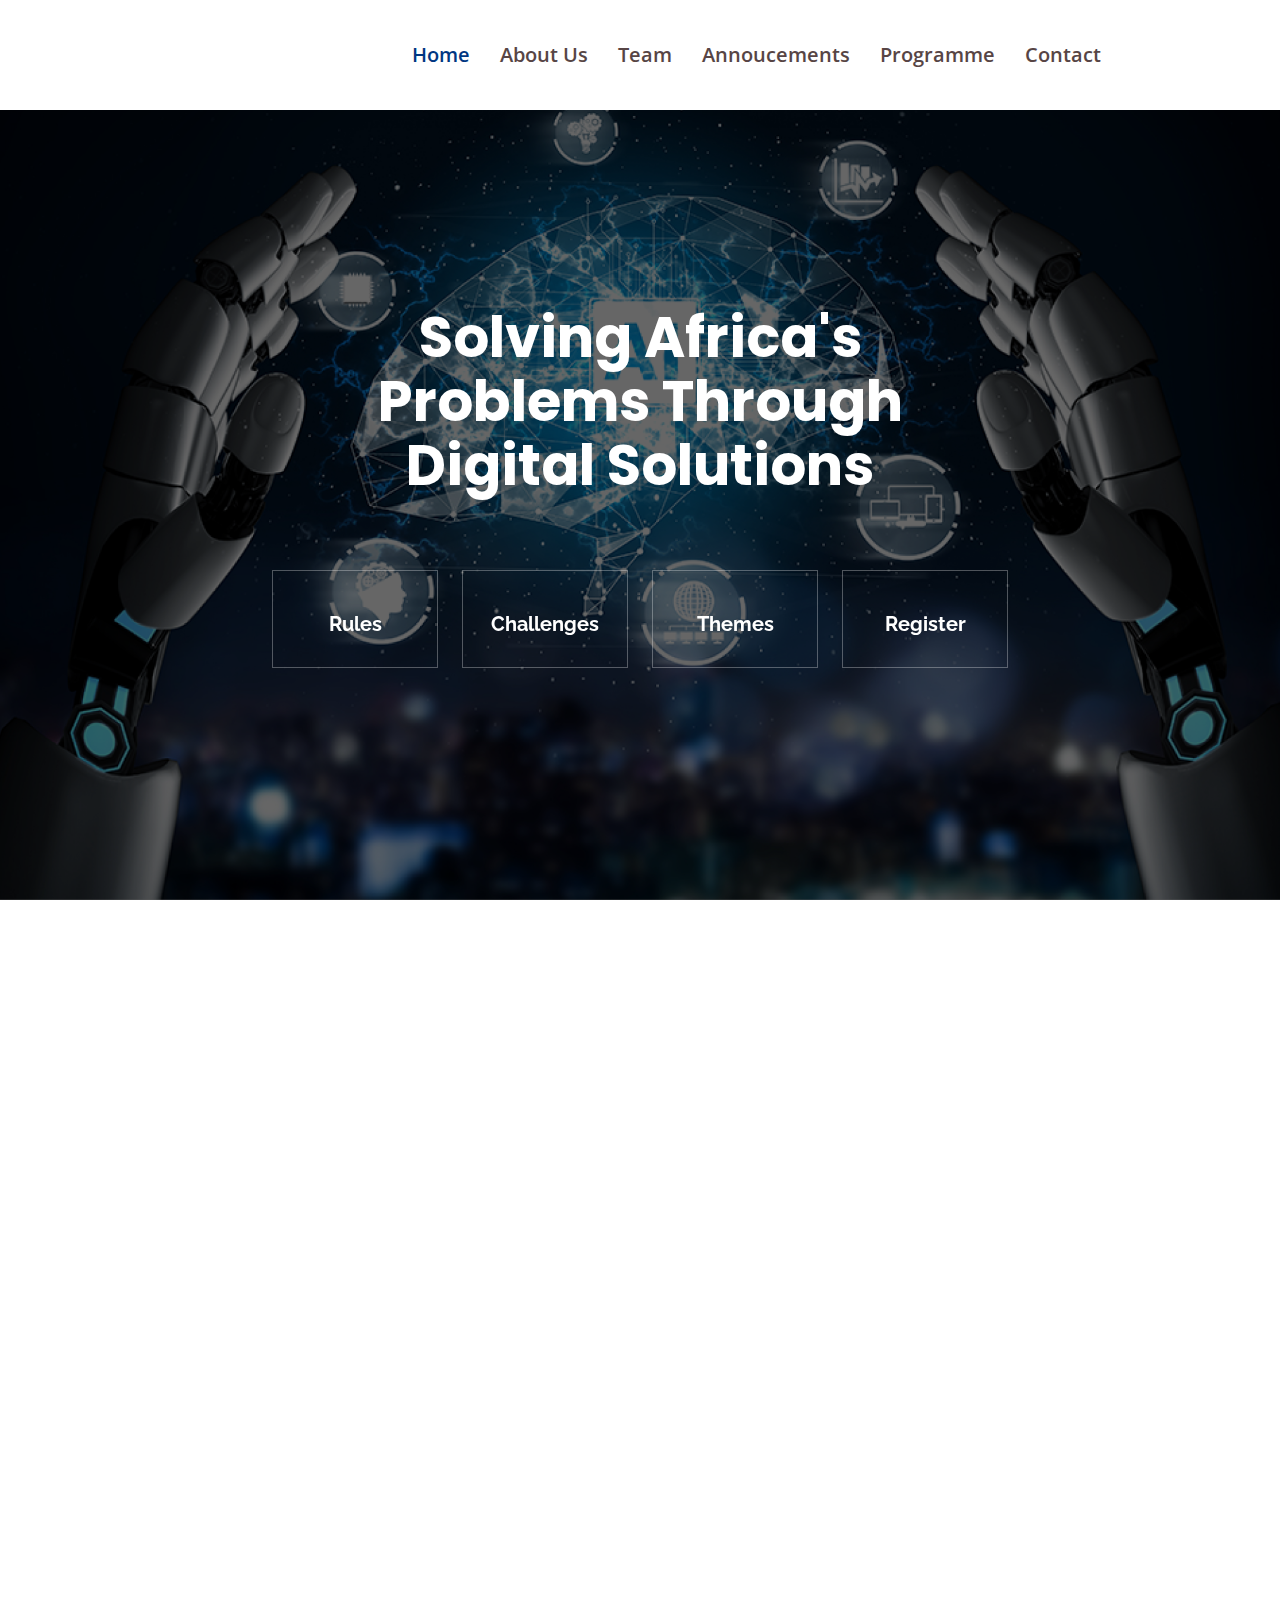
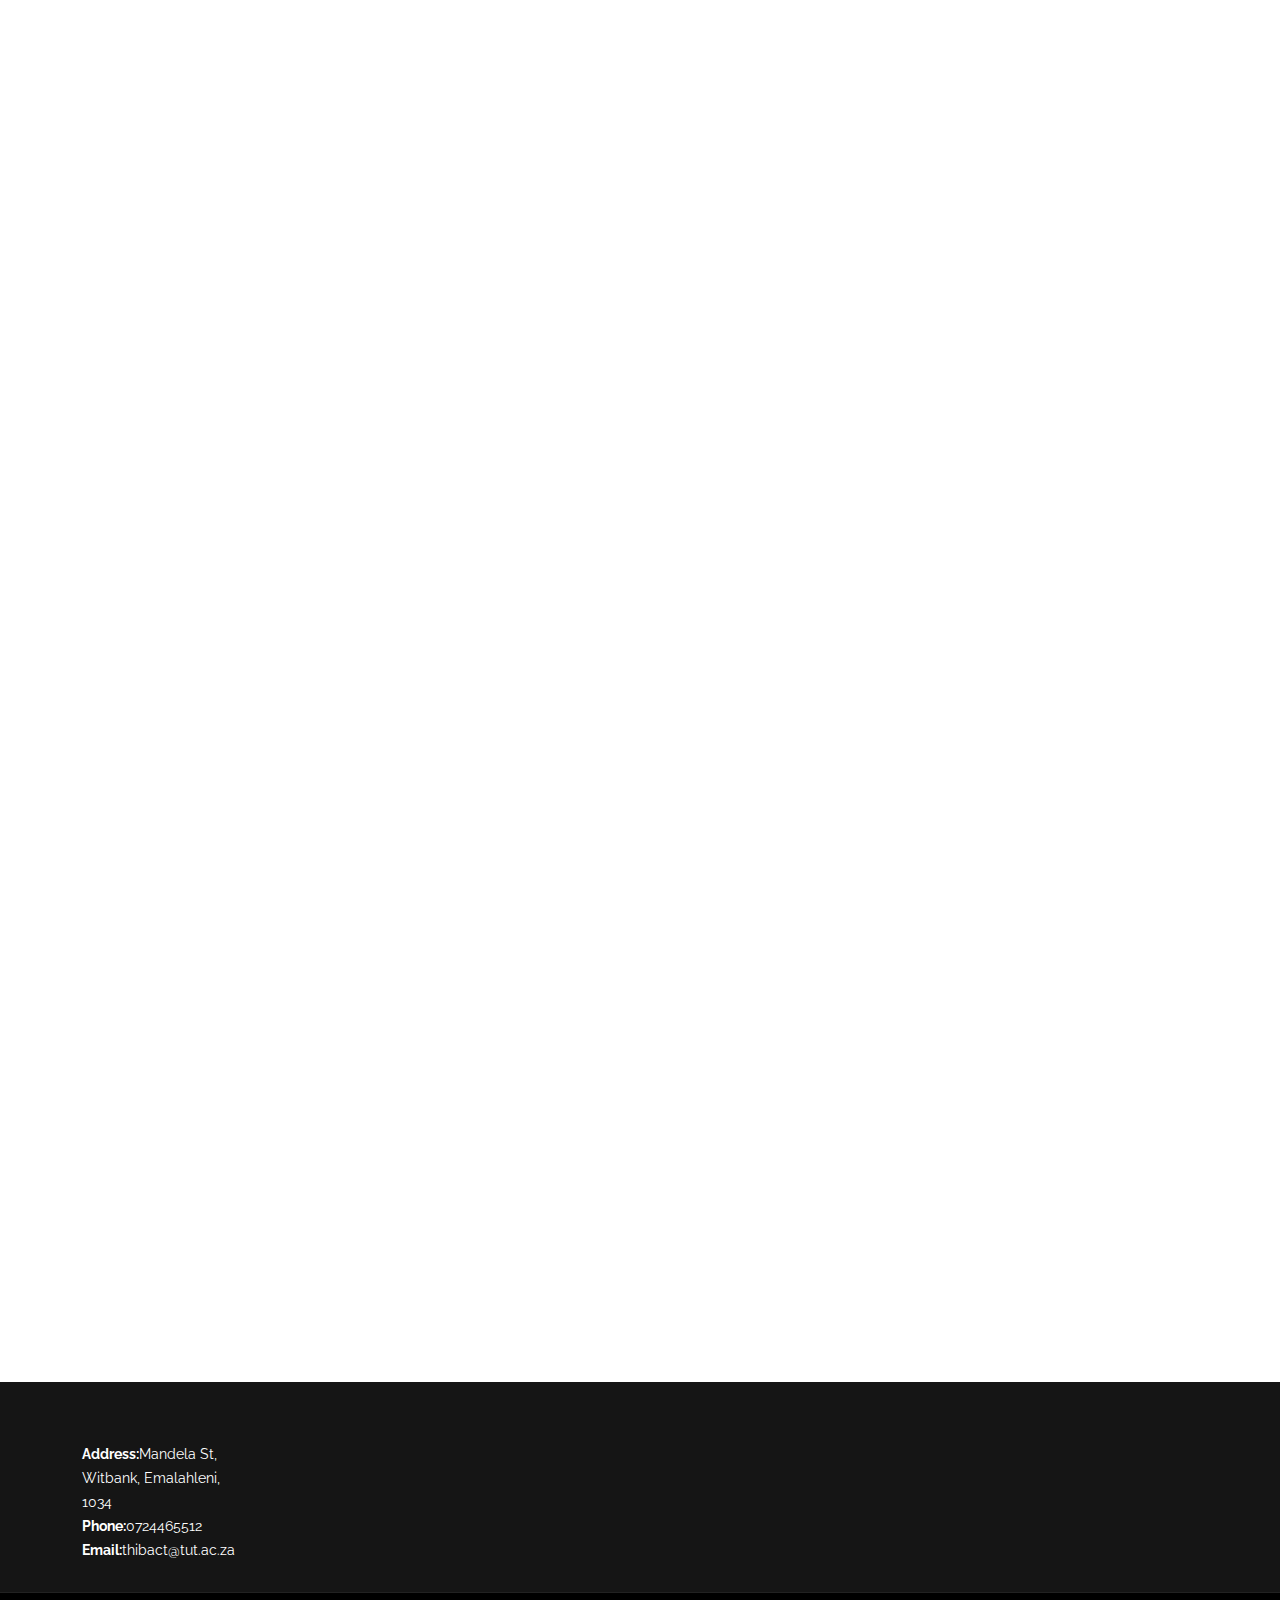
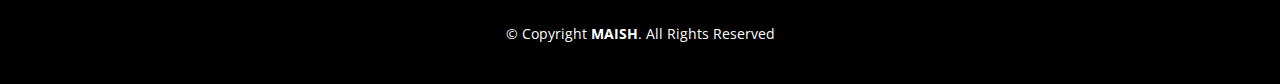
==== index.html @ 9b253b44 "update programme" ====
<!DOCTYPE html>
<html lang="en">

<head>
  <meta charset="utf-8">
  <meta content="width=device-width, initial-scale=1.0" name="viewport">

  <title>Mpumalanga AI Hackathon</title>
  <meta content="" name="description">
  <meta content="" name="keywords">

  <!-- Favicons -->
  <link href="assets/img/favicon.png" rel="icon">
  <link href="assets/img/apple-touch-icon.png" rel="apple-touch-icon">

  <!-- Google Fonts -->
  <link
    href="https://fonts.googleapis.com/css?family=Open+Sans:300,300i,400,400i,600,600i,700,700i|Raleway:300,300i,400,400i,500,500i,600,600i,700,700i|Poppins:300,300i,400,400i,500,500i,600,600i,700,700i"
    rel="stylesheet">

  <!-- Vendor CSS Files -->
  <link href="assets/vendor/aos/aos.css" rel="stylesheet">
  <link href="assets/vendor/bootstrap/css/bootstrap.min.css" rel="stylesheet">
  <link href="assets/vendor/bootstrap-icons/bootstrap-icons.css" rel="stylesheet">
  <link href="assets/vendor/boxicons/css/boxicons.min.css" rel="stylesheet">
  <link href="assets/vendor/glightbox/css/glightbox.min.css" rel="stylesheet">
  <link href="assets/vendor/remixicon/remixicon.css" rel="stylesheet">
  <link href="assets/vendor/swiper/swiper-bundle.min.css" rel="stylesheet">

  <!-- Template Main CSS File -->
  <link href="assets/css/style.css" rel="stylesheet">

  <!-- =======================================================
  * Template Name: Gp
  * Updated: May 30 2023 with Bootstrap v5.3.0
  * Template URL: https://bootstrapmade.com/gp-free-multipurpose-html-bootstrap-template/
  * Author: BootstrapMade.com
  * License: https://bootstrapmade.com/license/
  ======================================================== -->
</head>

<body>

  <!-- ======= Header ======= -->
  <header id="header" class="fixed-top ">
    <div class="container d-flex align-items-center ">

      <h1 class="logo me-auto me-lg-0"><a href="index.html"><img src="assets/img/mp.png" alt="" class="img-fluid"></a>
      </h1>
      <!-- Uncomment below if you prefer to use an image logo -->
      <!-- <a href="index.html" class="logo me-auto me-lg-0"><img src="assets/img/logo.png" alt="" class="img-fluid"></a>-->

      <nav id="navbar" class="navbar order-last order-lg-0">
        <ul>
          <li><a class="nav-link scrollto active" href="#hero">Home</a></li>

          <li ><a href="about.html"><span>About Us</span></i></a>
          </li>

          <li><a class="nav-link scrollto" href="team.html">Team</a></li>
          <li><a href="announcements.html"> Annoucements</a></li>
          <li><a href="programme.html"> Programme</a></li>

          </li>
          <li><a class="nav-link scrollto" href="#contact">Contact</a></li>
        </ul>
        <i class="bi bi-list mobile-nav-toggle"></i>
      </nav><!-- .navbar -->



    </div>
  </header><!-- End Header -->

  <!-- ======= Hero Section ======= -->
  <section id="hero" class="d-flex align-items-center justify-content-center">
    <div class="container" data-aos="fade-up">

      <div class="row justify-content-center" data-aos="fade-up" data-aos-delay="150">
        <div class="col-xl-6 col-lg-8">

          <h1>Solving Africa's Problems Through Digital Solutions</h1>
        </div>
      </div>

      <div class="row gy-4 mt-5 justify-content-center" data-aos="zoom-in" data-aos-delay="250">
        <div class="col-xl-2 col-md-4">
          <div class="icon-box">

            <h3><a href="rules.html">Rules</a></h3>
          </div>
        </div>
        <div class="col-xl-2 col-md-4">
          <div class="icon-box">

            <h3><a onclick="challenge()">Challenges</a></h3>
          </div>
        </div>
        <div class="col-xl-2 col-md-4">
          <div class="icon-box">

            <h3><a href="themes.html">Themes</a></h3>
          </div>
        </div>
        <div class="col-xl-2 col-md-4">
          <div class="icon-box">
            <h3><a onclick="register()">Register</a></h3>
            <!-- <h3><a href="https://tvh2022.eventbrite.com/" onclick="register()">Register</a></h3> -->
          </div>
        </div>

      </div>

    </div>
  </section><!-- End Hero -->

  <main id="main">

    <!-- ======= Counts Section ======= -->
    <section id="counts" class="counts">
      <div class="container" data-aos="fade-up">
        <div class="section-title">
          <h2>What's On</h2>
          <p>Up Coming Hackathon</p>
        </div>
        <div class="row no-gutters">
          <div class="image col-xl-5 d-flex align-items-stretch justify-content-center justify-content-lg-start"
            data-aos="fade-right" data-aos-delay="100"></div>
          <div class="col-xl-7 ps-4 ps-lg-5 pe-4 pe-lg-1 d-flex align-items-stretch" data-aos="fade-left"
            data-aos-delay="100">
            <div class="content d-flex flex-column justify-content-center">

              <div class="row">
                <div class="col-md-6 d-md-flex align-items-md-stretch">
                  <div class="count-box">
                    <i class="bi bi-calendar3"></i>
                    <p><strong>27-30 October</strong> </p>
                  </div>
                </div>

                <div class="col-md-6 d-md-flex align-items-md-stretch">
                  <div class="count-box">
                    <i class="bi bi-award"></i>
                    <p><strong>Prizes</strong> </p>
                    <p><strong>Cash </strong> </p>
                    <p><strong>Training</strong> </p>
                    <p><strong>Certificates</strong> </p>
                    <p><strong>Tuition bursaries</strong> </p>
                    <p><strong>Gadgets</strong> </p>
                    <p><strong>Vouchers & more</strong> </p>

                  </div>
                </div>

                <div class="col-md-6 d-md-flex align-items-md-stretch" onclick="openMap()">
                  <div class="count-box">
                    <i class="bi bi-geo-alt"></i>
                    <p><strong>Emalahleni</strong> </p>
                  </div>
                </div>

                <div class="col-md-6 d-md-flex align-items-md-stretch">
                  <div class="count-box">
                    <i class="bi bi-tag"></i>
                    <p><strong>Machine Learning/AI</strong> </p>
                    <p><strong>Robotics</strong> </p>
                    <p><strong>VR & AR</strong> </p>
                  </div>
                </div>
              </div>
            </div><!-- End .content-->
          </div>
        </div>

      </div>
    </section><!-- End Counts Section -->

    <!-- ======= About Section ======= -->
    <section id="about" class="about">
      <div class="container" data-aos="fade-up">
        <div class="section-title">
          <h2>About</h2>
          <p>WHO WE ARE</p>
        </div>
        <div class="row">
          <div class="col-lg-6 order-1 order-lg-2" data-aos="fade-left" data-aos-delay="100">
            <img src="assets/img/about.jpg" class="img-fluid" alt="">
          </div>
          <div class="col-lg-6 pt-4 pt-lg-0 order-2 order-lg-1 content" data-aos="fade-right" data-aos-delay="100">
            <p class="paragraph-description">
              Mpumalanga Artificial Intelligence Student Hackathon, is a provincial competition of student hackers
              hosted jointly by Universities in the Mpumalanga province, namely: The Tshwane University of Technology,
              Faculty of ICT at eMalahleni campus and the University of Mpumalanga, Faculty of Science in support of the
              National Development Plan (Vision 2030) of the Government of the Republic of South Africa by addressing
              Chapter 9 of the plan that focuses on “Improving Education, Training and Innovation, which is also
              highlighted as one of the socio-economic outcomes on the Mpumalanga Vision 2030. The Hackathon is further
              aligned with hosting universities’ strategic pillars; the TUT 2020–2025 strategic pillars to prepare
              future ready graduates who make societal impact through research, innovation, engagement, and technology
              transfer to foster growth, development and sustainability; UMP vision 2022 which is to “Establish an
              institutional environment conducive to high impact scholarship, research and innovation”.
              <a href="about.html" class="readmore">READ MORE...</a>
            </p>
          </div>
        </div>

      </div>
    </section><!-- End About Section -->

    <!-- ======= Clients Section =======
    <section id="clients" class="clients">
      <div class="container" data-aos="zoom-in">

        <div class="clients-slider swiper">
          <div class="swiper-wrapper align-items-center">
            <div class="swiper-slide"><img src="assets/img/clients/client-1.png" class="img-fluid" alt=""></div>
            <div class="swiper-slide"><img src="assets/img/clients/client-2.png" class="img-fluid" alt=""></div>
            <div class="swiper-slide"><img src="assets/img/clients/client-3.png" class="img-fluid" alt=""></div>
            <div class="swiper-slide"><img src="assets/img/clients/client-4.png" class="img-fluid" alt=""></div>
            <div class="swiper-slide"><img src="assets/img/clients/client-5.png" class="img-fluid" alt=""></div>
            <div class="swiper-slide"><img src="assets/img/clients/client-6.png" class="img-fluid" alt=""></div>
            <div class="swiper-slide"><img src="assets/img/clients/client-7.png" class="img-fluid" alt=""></div>
            <div class="swiper-slide"><img src="assets/img/clients/client-8.png" class="img-fluid" alt=""></div>
          </div>
          <div class="swiper-pagination"></div>
        </div>

      </div>
    </section> -->







    <!-- ======= Portfolio Section ======= -->
    <section id="portfolio" class="portfolio">
      <div class="container" data-aos="fade-up">

        <div class="section-title">
          <h2>Gallery</h2>
          <p>Check our Gallery</p>
        </div>

        <div class="row" data-aos="fade-up" data-aos-delay="100">
          <div class="col-lg-12 d-flex justify-content-center">
            <ul id="portfolio-flters">
              <li data-filter="*" class="filter-active">All</li>

            </ul>
          </div>
        </div>

        <div class="row portfolio-container" data-aos="fade-up" data-aos-delay="200">

          <div class="col-lg-4 col-md-6 portfolio-item filter-app">
            <div class="portfolio-wrap">
              <img src="assets/img/portfolio/portfolio-1.jpg" class="img-fluid" alt="">
              <div class="portfolio-info">
                <h4></h4>
                <p></p>
                <div class="portfolio-links">
                </div>
              </div>
            </div>
          </div>

          <div class="col-lg-4 col-md-6 portfolio-item filter-web">
            <div class="portfolio-wrap">
              <img src="assets/img/portfolio/portfolio-2.jpg" class="img-fluid" alt="">
              <div class="portfolio-info">
                <h4></h4>
                <p></p>
                <div class="portfolio-links">
                </div>
              </div>
            </div>
          </div>

          <div class="col-lg-4 col-md-6 portfolio-item filter-app">
            <div class="portfolio-wrap">
              <img src="assets/img/portfolio/image3.jpg" class="img-fluid" alt="">
              <div class="portfolio-info">
                <h4></h4>
                <p></p>
                <div class="portfolio-links">
                </div>
              </div>
            </div>
          </div>
        </div>

      </div>
    </section><!-- End Portfolio Section -->







    <!-- ======= Contact Section ======= -->
    <section id="contact" class="contact">
      <div class="container" data-aos="fade-up">

        <div class="section-title">
          <h2>Contact</h2>
          <p>Contact Us</p>
        </div>

        <div>
        </div>

        <div class="row mt-5">

          <div class="col-lg-4">
            <div class="info">
              <div class="address">
                <i class="bi bi-geo-alt"></i>
                <h4>Location:</h4>
                <p>Mandela St, Witbank, Emalahleni, 1034</p>
              </div>

              <div class="email">
                <i class="bi bi-envelope"></i>
                <h4>Email:</h4>
                <p>thibatc@tut.ac.za</p>
              </div>

              <div class="phone">
                <i class="bi bi-phone"></i>
                <h4>Call:</h4>
                <p>+27 72 446 5512</p>
              </div>

            </div>

          </div>

          <div class="col-lg-8 mt-5 mt-lg-0">

            <form action="forms/contact.php" method="post" role="form" class="php-email-form">
              <div class="row">
                <div class="col-md-6 form-group">
                  <input type="text" name="name" class="form-control" id="name" placeholder="Your Name" required>
                </div>
                <div class="col-md-6 form-group mt-3 mt-md-0">
                  <input type="email" class="form-control" name="email" id="email" placeholder="Your Email" required>
                </div>
              </div>
              <div class="form-group mt-3">
                <input type="text" class="form-control" name="subject" id="subject" placeholder="Subject" required>
              </div>
              <div class="form-group mt-3">
                <textarea class="form-control" name="message" rows="5" placeholder="Message" required></textarea>
              </div>
              <div class="my-3">
                <div class="loading">Loading</div>
                <div class="error-message"></div>
                <div class="sent-message">Your message has been sent. Thank you!</div>
              </div>
              <div class="text-center"><button type="submit">Send Message</button></div>
            </form>

          </div>

        </div>

      </div>
    </section><!-- End Contact Section -->

  </main><!-- End #main -->


  <!-- ======= Footer ======= -->
  <footer id="footer">
    <div class="footer-top">
      <div class="container">
        <div class="row set-footer-horizontal">
          <div class="col-lg-3 col-md-6 footer-info">
            <div class="details">
              <p>
                <strong>Address:</strong>Mandela St, Witbank, Emalahleni, 1034<br>
                <strong>Phone:</strong>0724465512<br>
                <strong>Email:</strong>thibact@tut.ac.za<br>
              </p>
              <!-- <div class="social-links mt-3">
                  <a href="#" class="twitter"><i class="bx bxl-twitter"></i></a>
                  <a href="#" class="facebook"><i class="bx bxl-facebook"></i></a>
                  <a href="#" class="instagram"><i class="bx bxl-instagram"></i></a>
                  <a href="#" class="google-plus"><i class="bx bxl-skype"></i></a>
                  <a href="#" class="linkedin"><i class="bx bxl-linkedin"></i></a>
                </div> -->
            </div>
            <!-- <div class="footer-links">
              <h4>Useful Links</h4>
              <ul class="horizontal-footer-links">
                <li><i class="bx bx-chevron-right"></i> <a href="index.html">Home</a></li>
                <li><i class="bx bx-chevron-right"></i> <a href="announcements.html">Annoucements</a></li>
                <li><i class="bx bx-chevron-right"></i> <a href="challenges.html" onclick="challenge()">Challenges</a>
                </li>
                <li><i class="bx bx-chevron-right"></i> <a href="themes.html">Themes</a></li>
                <li><i class="bx bx-chevron-right"></i> <a href="hackathon.html">Hackathon</a></li>
                <li><i class="bx bx-chevron-right"></i> <a href="contacts.html">Contacts</a></li>
              </ul>
            </div> -->
          </div>
        </div>

        <!-- <div class="col-lg-9 col-md-6 footer-links">
          <ul>
            <h4>Useful Links</h4>
            <ul class="footer-links">
              <li id="home-footer"><i class="bx bx-chevron-right"></i> <a href="index.html">Home</a></li>
              <li><i class="bx bx-chevron-right"></i> <a href="announcements.html">Annoucements</a></li>
              <li><i class="bx bx-chevron-right"></i> <a href="challenges.html" onclick="challenge()">Challenges</a>
              </li>
              <li><i class="bx bx-chevron-right"></i> <a href="themes.html">Themes</a></li>
              <li><i class="bx bx-chevron-right"></i> <a href="hackathon.html">Hackathon</a></li>
              <li><i class="bx bx-chevron-right"></i> <a href="contacts.html">Contacts</a></li>
            </ul>
          </ul>
        </div> -->
      </div>
    </div>

    <div class="container">
      <div class="copyright">
        &copy; Copyright <strong><span>MAISH</span></strong>. All Rights Reserved
      </div>
      <div class="credits">
        <!-- All the links in the footer should remain intact. -->
        <!-- You can delete the links only if you purchased the pro version. -->
        <!-- Licensing information: https://bootstrapmade.com/license/ -->
        <!-- Purchase the pro version with working PHP/AJAX contact form: https://bootstrapmade.com/gp-free-multipurpose-html-bootstrap-template/ -->
      </div>
    </div>
  </footer><!-- End Footer -->

  <div id="preloader"></div>
  <a href="#" class="back-to-top d-flex align-items-center justify-content-center"><i
      class="bi bi-arrow-up-short"></i></a>

  <!-- Vendor JS Files -->
  <script src="assets/vendor/purecounter/purecounter_vanilla.js"></script>
  <script src="assets/vendor/aos/aos.js"></script>
  <script src="assets/vendor/bootstrap/js/bootstrap.bundle.min.js"></script>
  <script src="assets/vendor/glightbox/js/glightbox.min.js"></script>
  <script src="assets/vendor/isotope-layout/isotope.pkgd.min.js"></script>
  <script src="assets/vendor/swiper/swiper-bundle.min.js"></script>
  <script src="assets/vendor/php-email-form/validate.js"></script>

  <!-- Template Main JS File -->
  <script src="assets/js/main.js"></script>

</body>

</html>
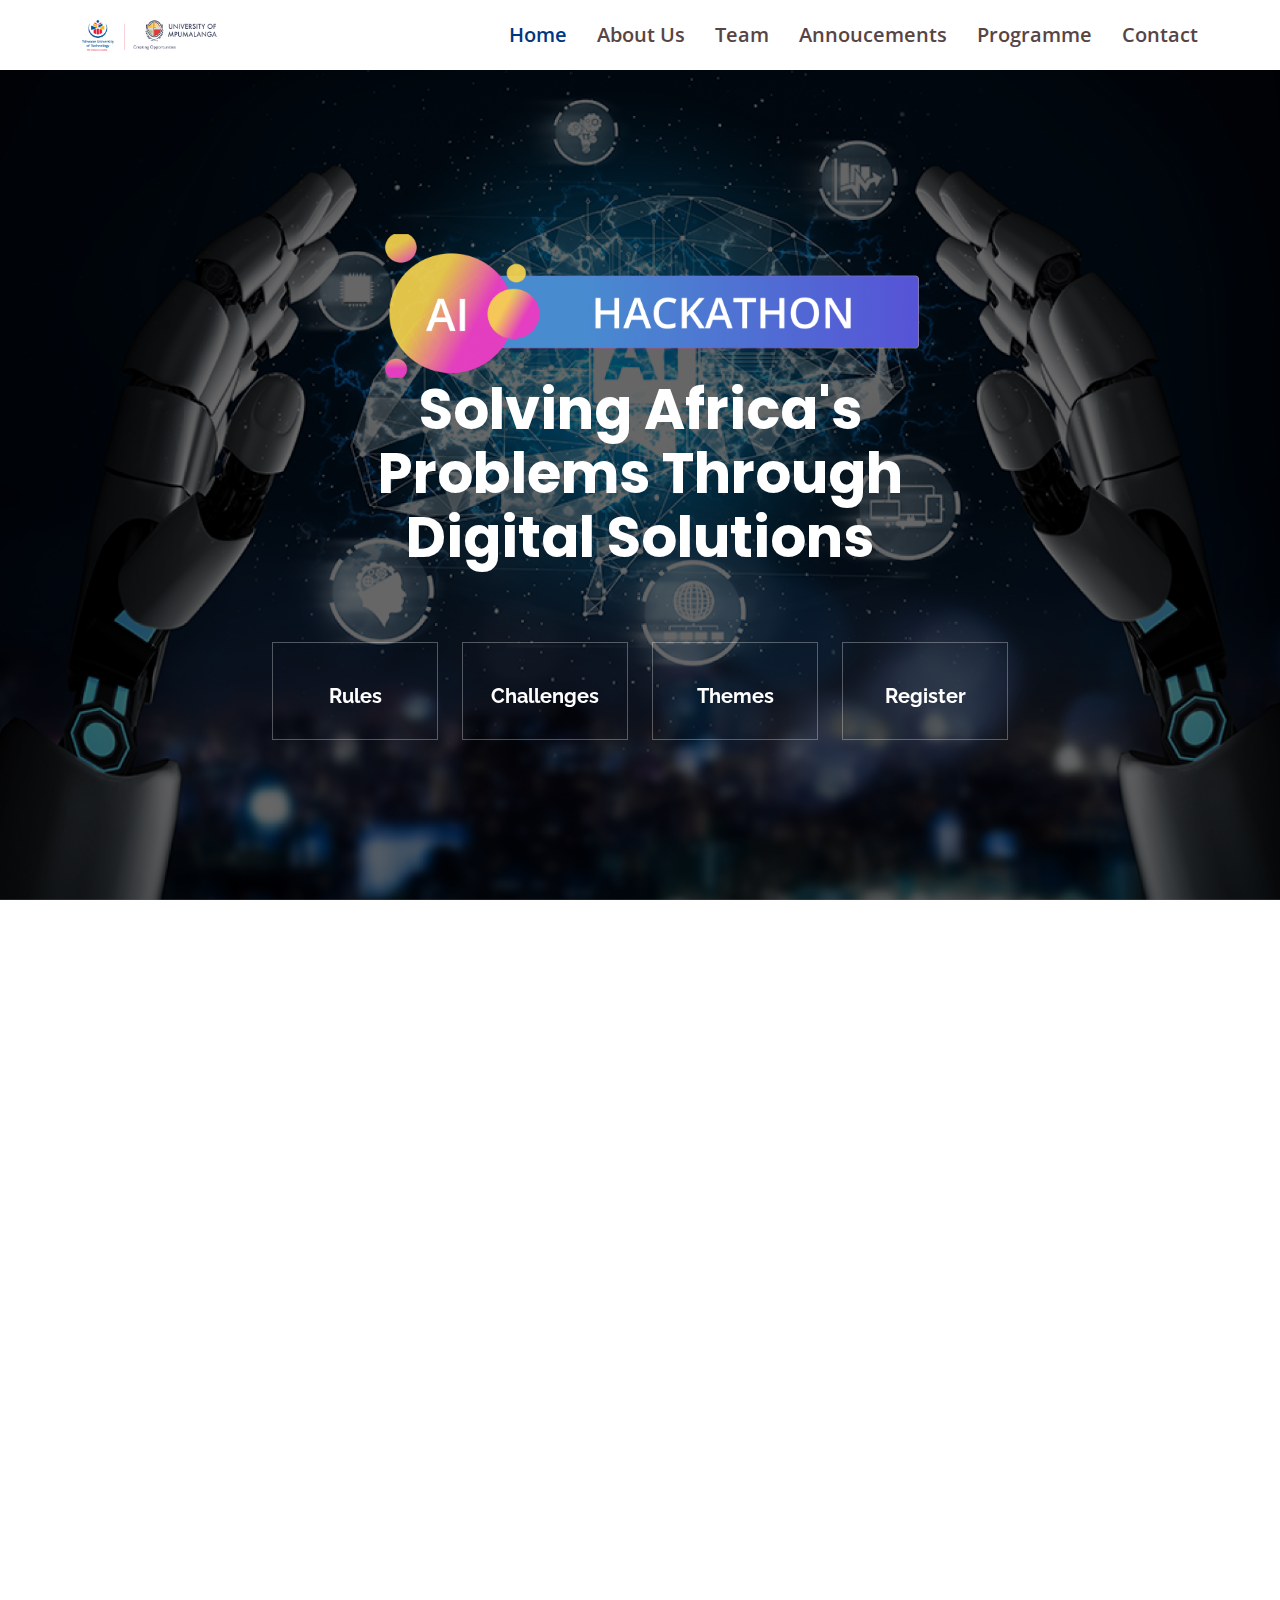
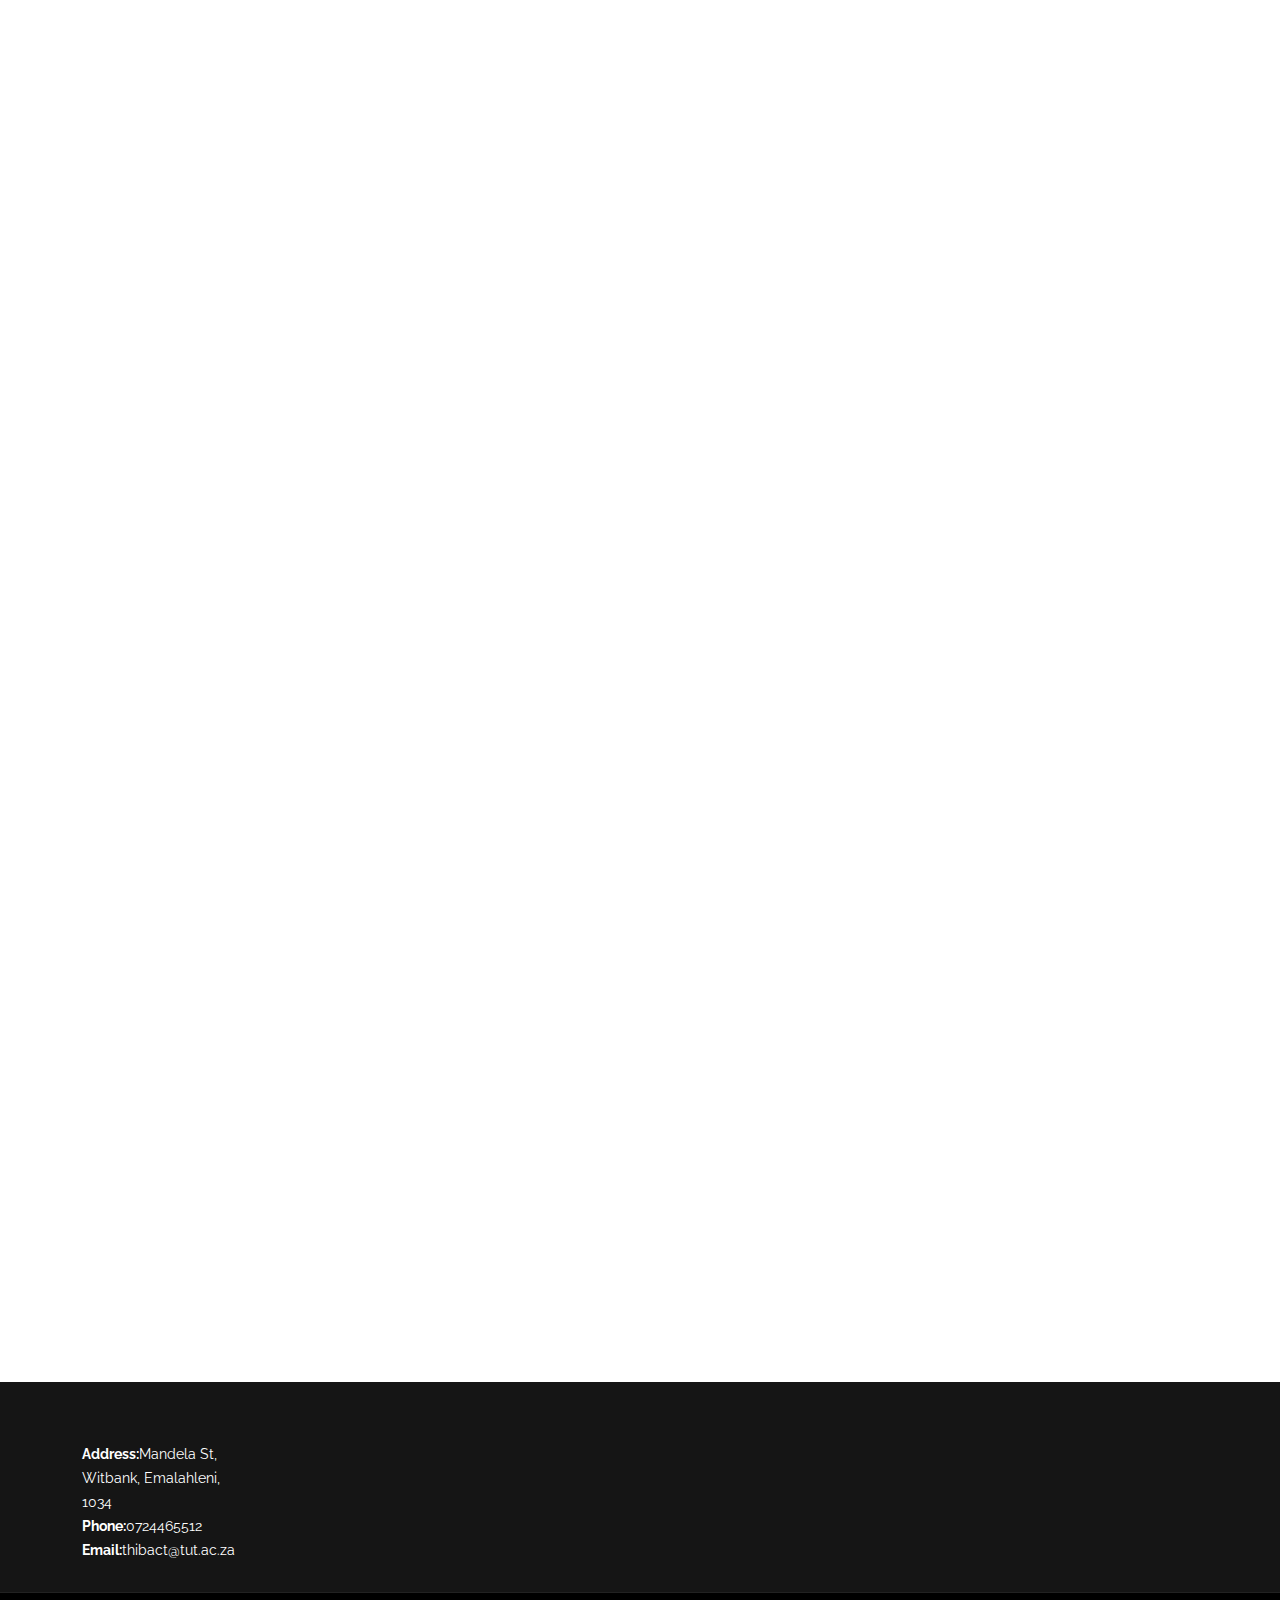
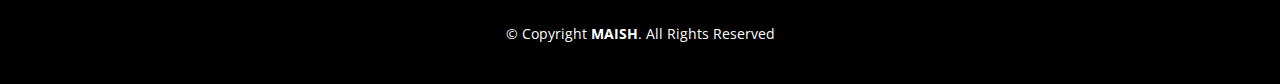
==== commit 35a4f02d: "Update" ====
--- a/index.html
+++ b/index.html
@@ -45,8 +45,8 @@
   <header id="header" class="fixed-top ">
     <div class="container d-flex align-items-center ">
 
-      <h1 class="logo me-auto me-lg-0"><a href="index.html"><img src="assets/img/mp.png" alt="" class="img-fluid"></a>
-      </h1>
+      <a href="index.html"><img src="assets/img/logo.png" alt=""   style="width: 140%; "></a>
+      
       <!-- Uncomment below if you prefer to use an image logo -->
       <!-- <a href="index.html" class="logo me-auto me-lg-0"><img src="assets/img/logo.png" alt="" class="img-fluid"></a>-->
 
@@ -77,6 +77,7 @@
     <div class="container" data-aos="fade-up">
 
       <div class="row justify-content-center" data-aos="fade-up" data-aos-delay="150">
+        <a href="index.html"><img src="assets/img/ai.png" alt=""   style="width: 50%; margin-left: 0;"></a>
         <div class="col-xl-6 col-lg-8">
 
           <h1>Solving Africa's Problems Through Digital Solutions</h1>
--- a/assets/css/style.css
+++ b/assets/css/style.css
@@ -122,7 +122,7 @@
 #header {
   transition: all 0.5s;
   z-index: 997;
-  padding: 30px 0;
+  padding: 10px 0;
   background: rgb(255, 255, 255);
 }
 
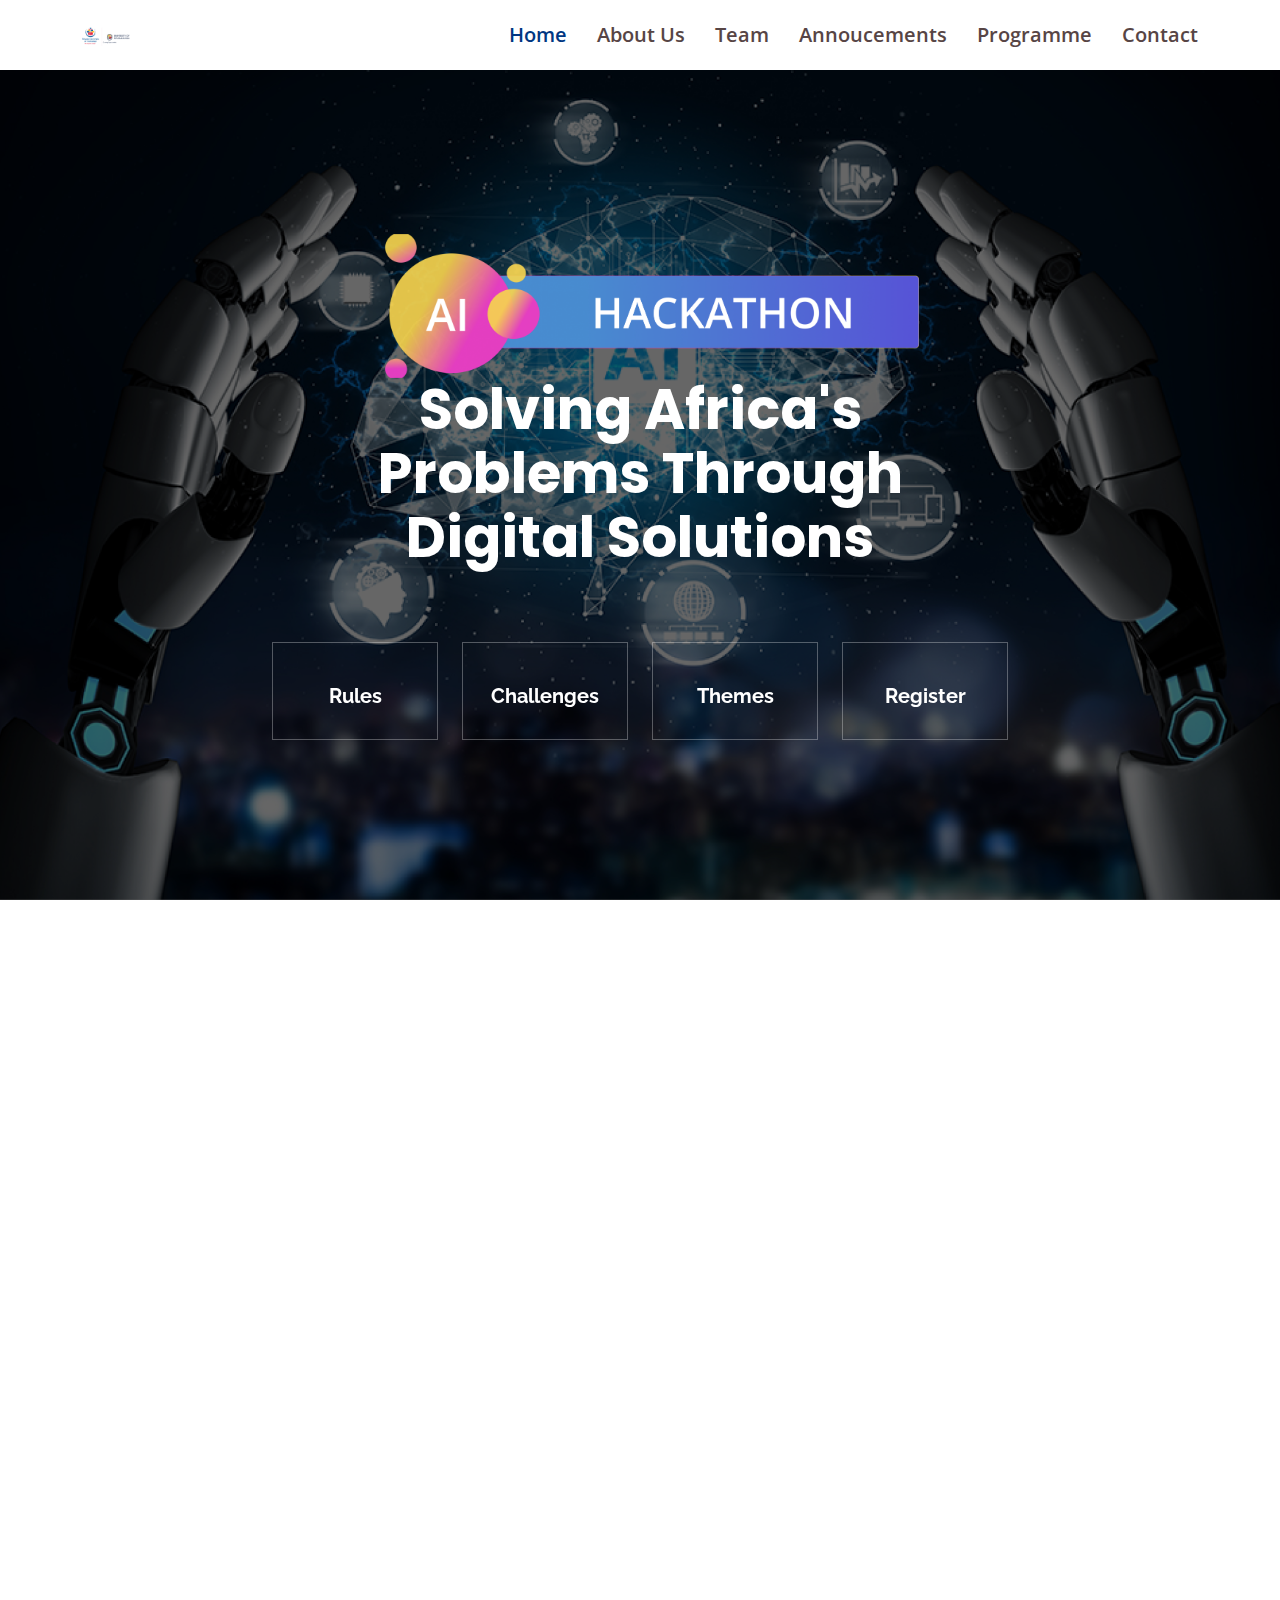
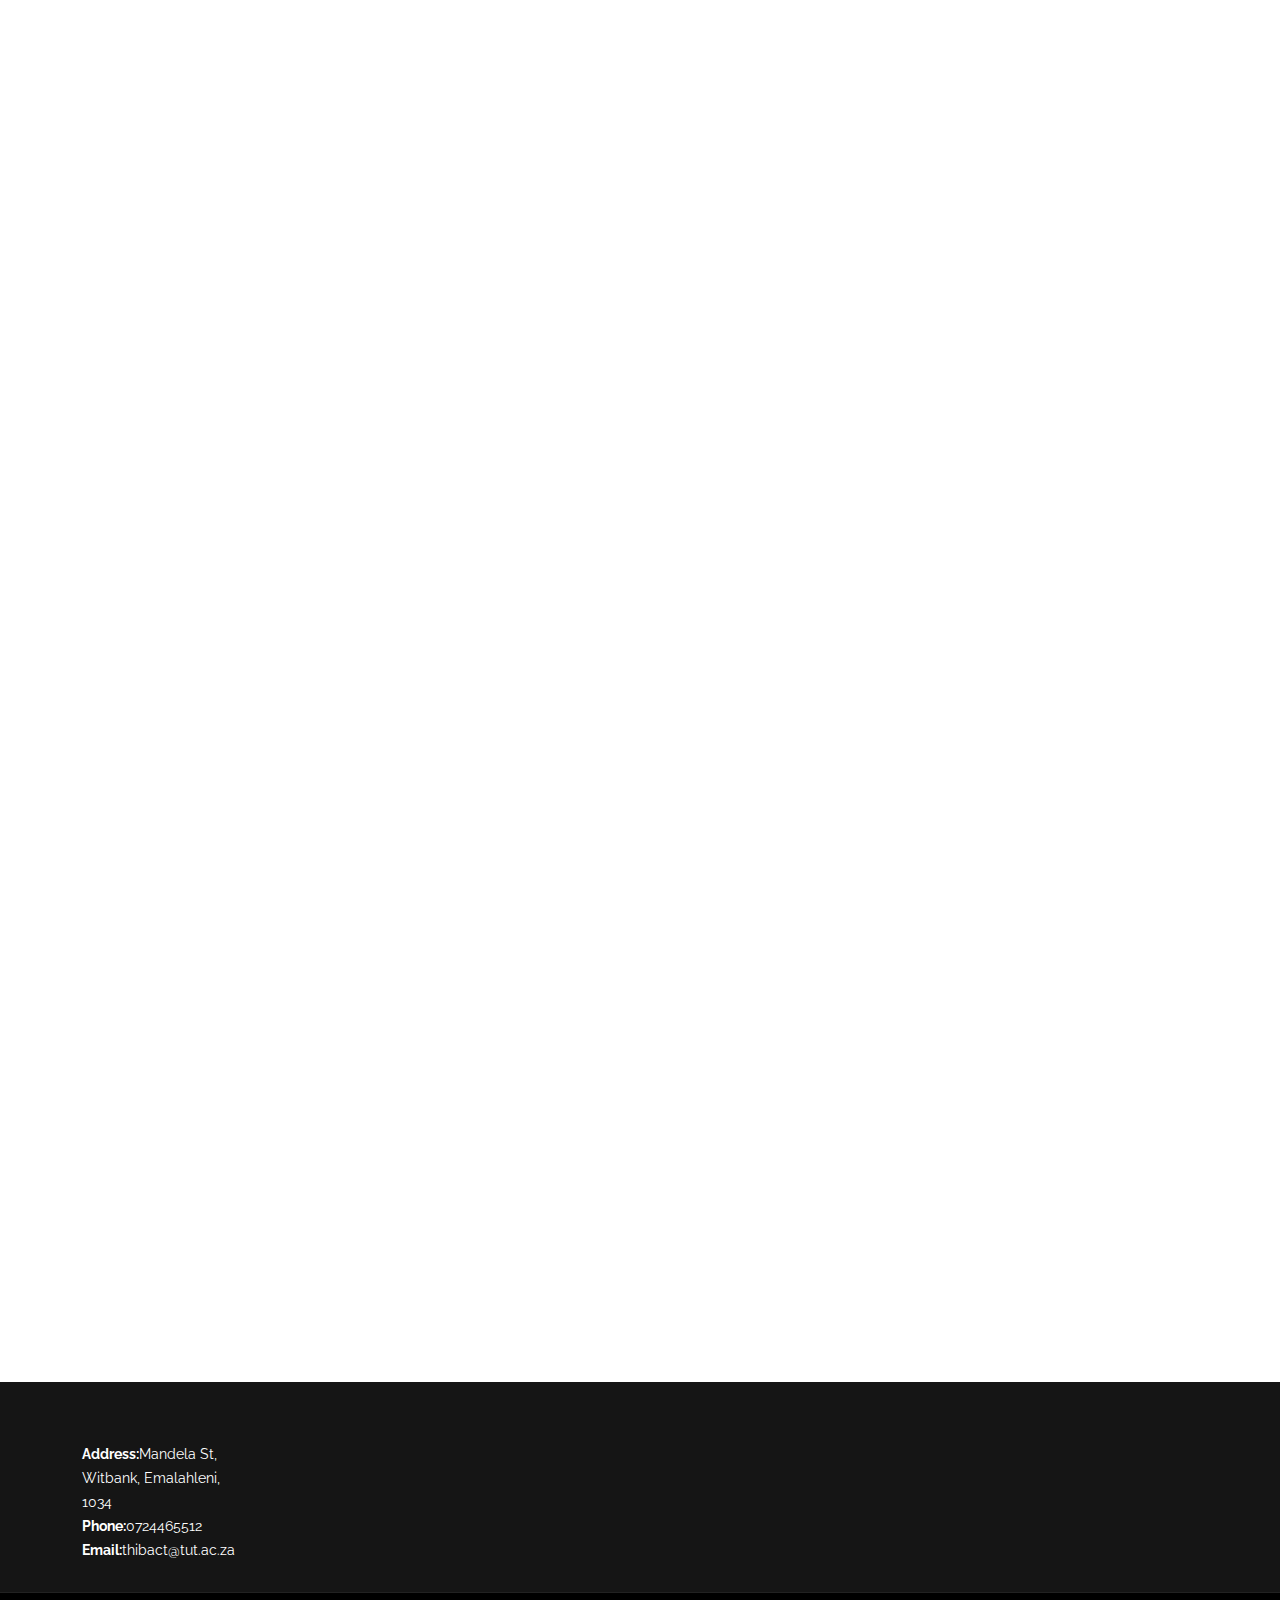
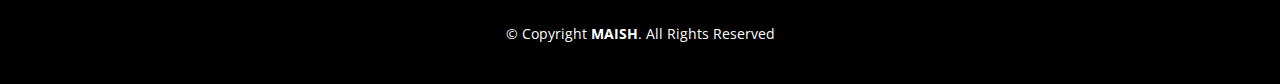
==== commit bf0004ec: "update" ====
--- a/index.html
+++ b/index.html
@@ -45,7 +45,7 @@
   <header id="header" class="fixed-top ">
     <div class="container d-flex align-items-center ">
 
-      <a href="index.html"><img src="assets/img/logo.png" alt=""   style="width: 140%; "></a>
+      <a href="index.html"><img src="assets/img/mpa.png" style="width: 50%;"  ></a>
       
       <!-- Uncomment below if you prefer to use an image logo -->
       <!-- <a href="index.html" class="logo me-auto me-lg-0"><img src="assets/img/logo.png" alt="" class="img-fluid"></a>-->
@@ -191,7 +191,7 @@
             <p class="paragraph-description">
               Mpumalanga Artificial Intelligence Student Hackathon, is a provincial competition of student hackers
               hosted jointly by Universities in the Mpumalanga province, namely: The Tshwane University of Technology,
-              Faculty of ICT at eMalahleni campus and the University of Mpumalanga, Faculty of Science in support of the
+              Faculty of ICT at eMalahleni campus and the University of Mpumalanga, Faculty of Agriculture and Natural Sciences in support of the
               National Development Plan (Vision 2030) of the Government of the Republic of South Africa by addressing
               Chapter 9 of the plan that focuses on “Improving Education, Training and Innovation, which is also
               highlighted as one of the socio-economic outcomes on the Mpumalanga Vision 2030. The Hackathon is further
--- a/assets/css/style.css
+++ b/assets/css/style.css
@@ -1585,4 +1585,4 @@
   text-align: left;
   background-color: #252424bb;
   color: white;
-}
+}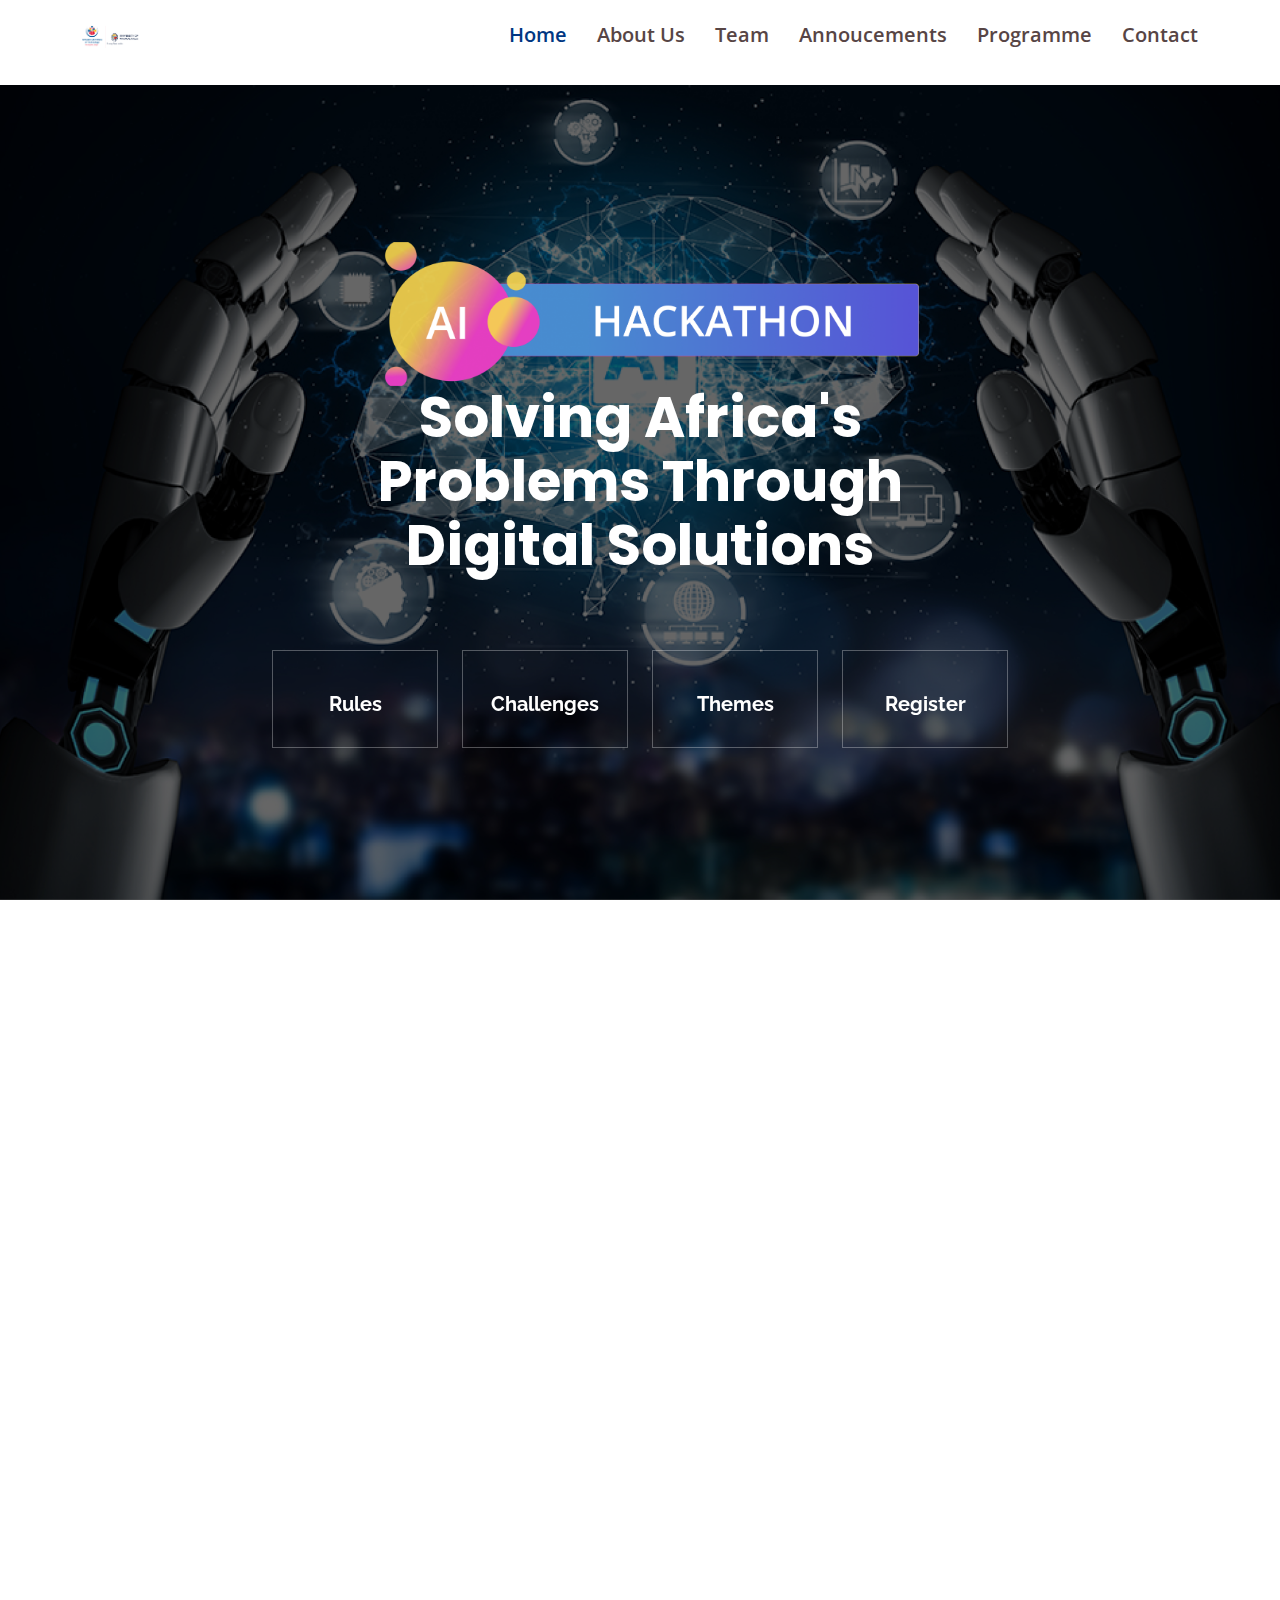
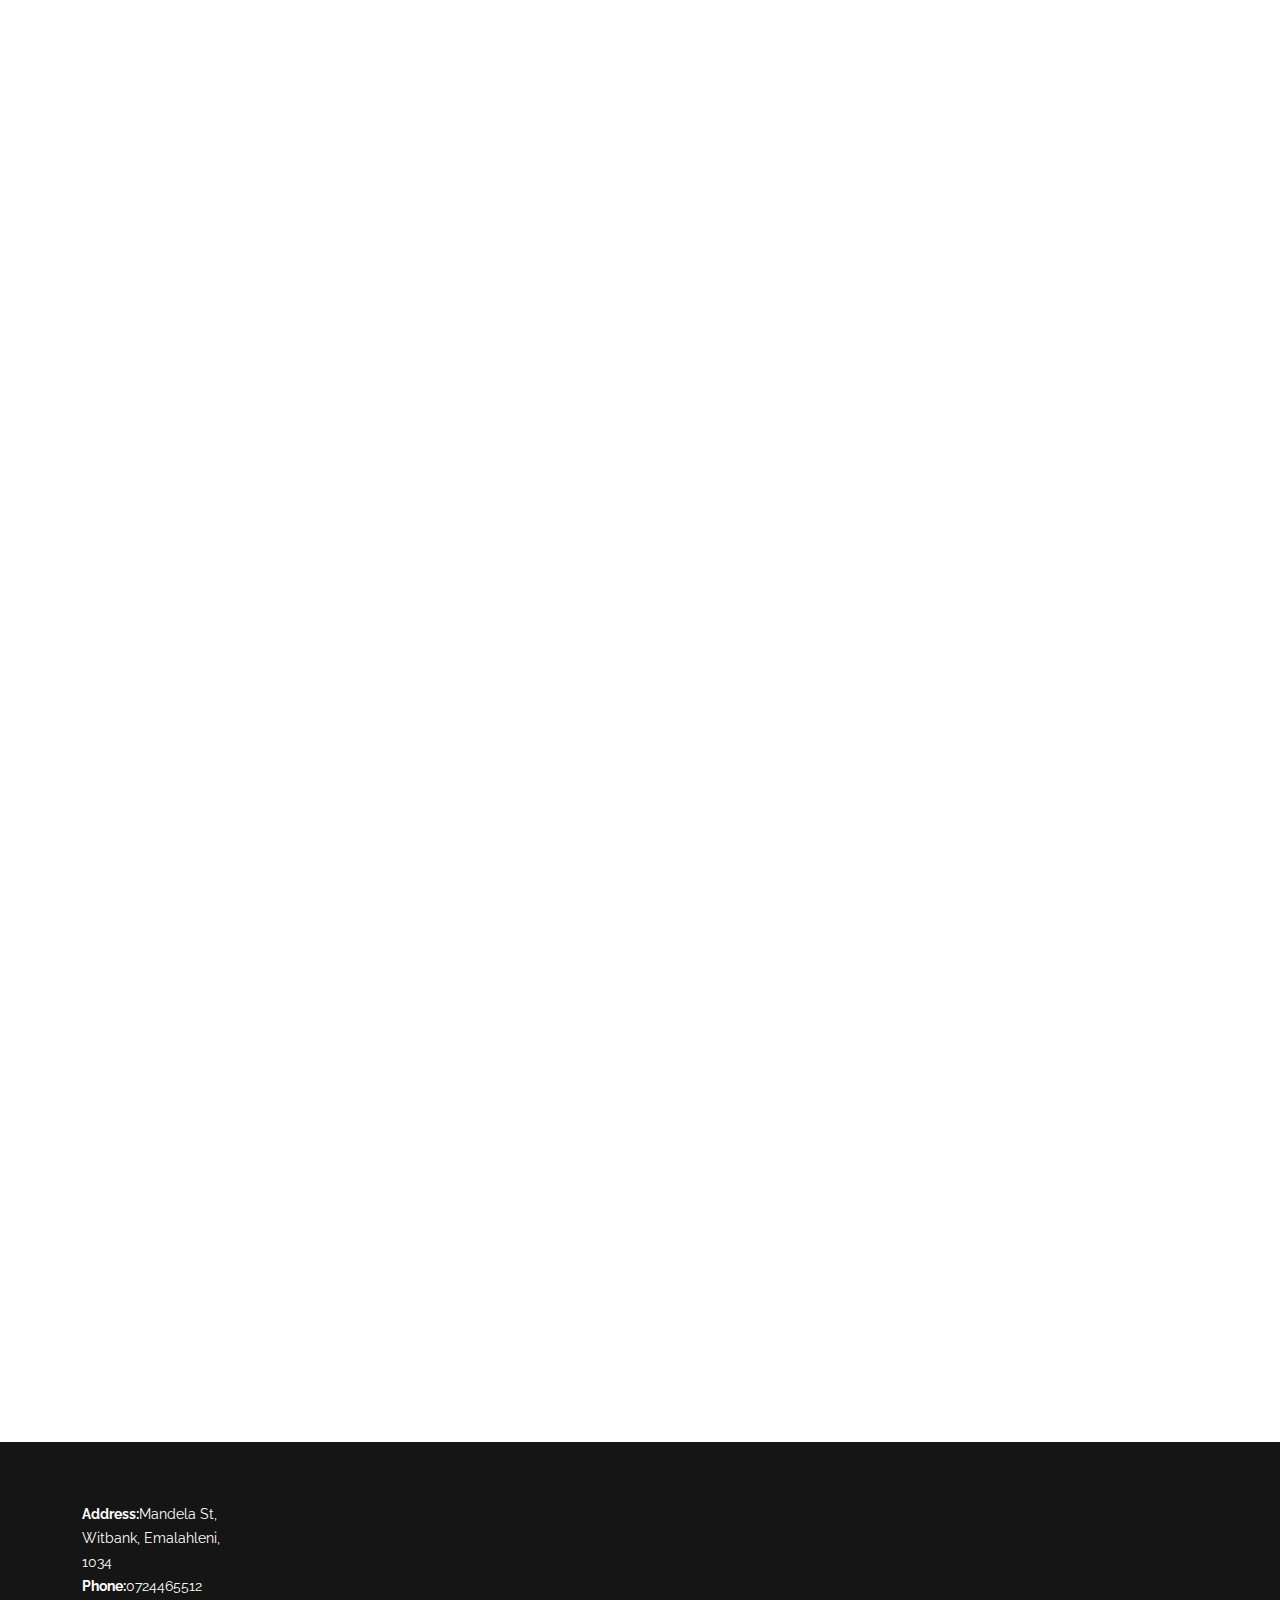
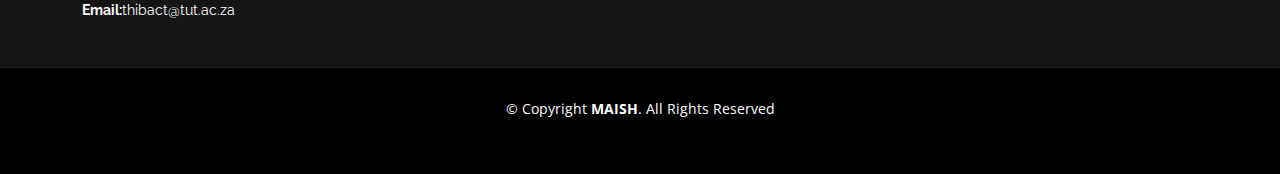
==== commit 74395af7: "Update Header" ====
--- a/index.html
+++ b/index.html
@@ -45,14 +45,14 @@
   <header id="header" class="fixed-top ">
     <div class="container d-flex align-items-center ">
 
-      <a href="index.html"><img src="assets/img/mpa.png" style="width: 50%;"  ></a>
+      <a href="index.html"><img src="assets/img/mpa.png" style="width: 60%;"  ></a>
       
       <!-- Uncomment below if you prefer to use an image logo -->
       <!-- <a href="index.html" class="logo me-auto me-lg-0"><img src="assets/img/logo.png" alt="" class="img-fluid"></a>-->
 
       <nav id="navbar" class="navbar order-last order-lg-0">
         <ul>
-          <li><a class="nav-link scrollto active" href="#hero">Home</a></li>
+          <li><a class="nav-link scrollto active" href="index.html">Home</a></li>
 
           <li ><a href="about.html"><span>About Us</span></i></a>
           </li>
--- a/assets/css/style.css
+++ b/assets/css/style.css
@@ -9,6 +9,12 @@
 /*--------------------------------------------------------------
 # General
 --------------------------------------------------------------*/
+.container{
+  padding-bottom: 15px;
+  top: 35px;
+}
+
+
 body {
   font-family: "Open Sans", sans-serif;
   color: #444444;
@@ -431,8 +437,9 @@
 
 #hero .container {
   position: relative;
-  padding-top: 74px;
+  padding-top: 100px;
   text-align: center;
+  padding-bottom:80px ;
 }
 
 #hero h1 {
@@ -463,7 +470,7 @@
 }
 
 #hero .icon-box i {
-  font-size: 32px;
+  font-size: 26px;
   line-height: 1;
   color: #E53FC2;
 }
@@ -493,22 +500,35 @@
 @media (min-width: 1024px) {
   #hero {
     background-attachment: fixed;
+    
   }
 }
 
 @media (max-width: 768px) {
+  #hero .container {
+    position: relative;
+    padding-top: 150px;
+    text-align: center;
+    padding-bottom:80px ;
+  }
   #hero {
+    width: 100%;
+    height: 100vh;
+    background: url("../img/hero-bg.jpg") top center;
+    background-size: cover;
+    position: relative;
+    cursor:pointer;
     height: auto;
   }
 
   #hero h1 {
     font-size: 28px;
-    line-height: 36px;
+    line-height: 30px;
   }
 
   #hero h2 {
     font-size: 20px;
-    line-height: 24px;
+    line-height: 20px;
   }
 }
 
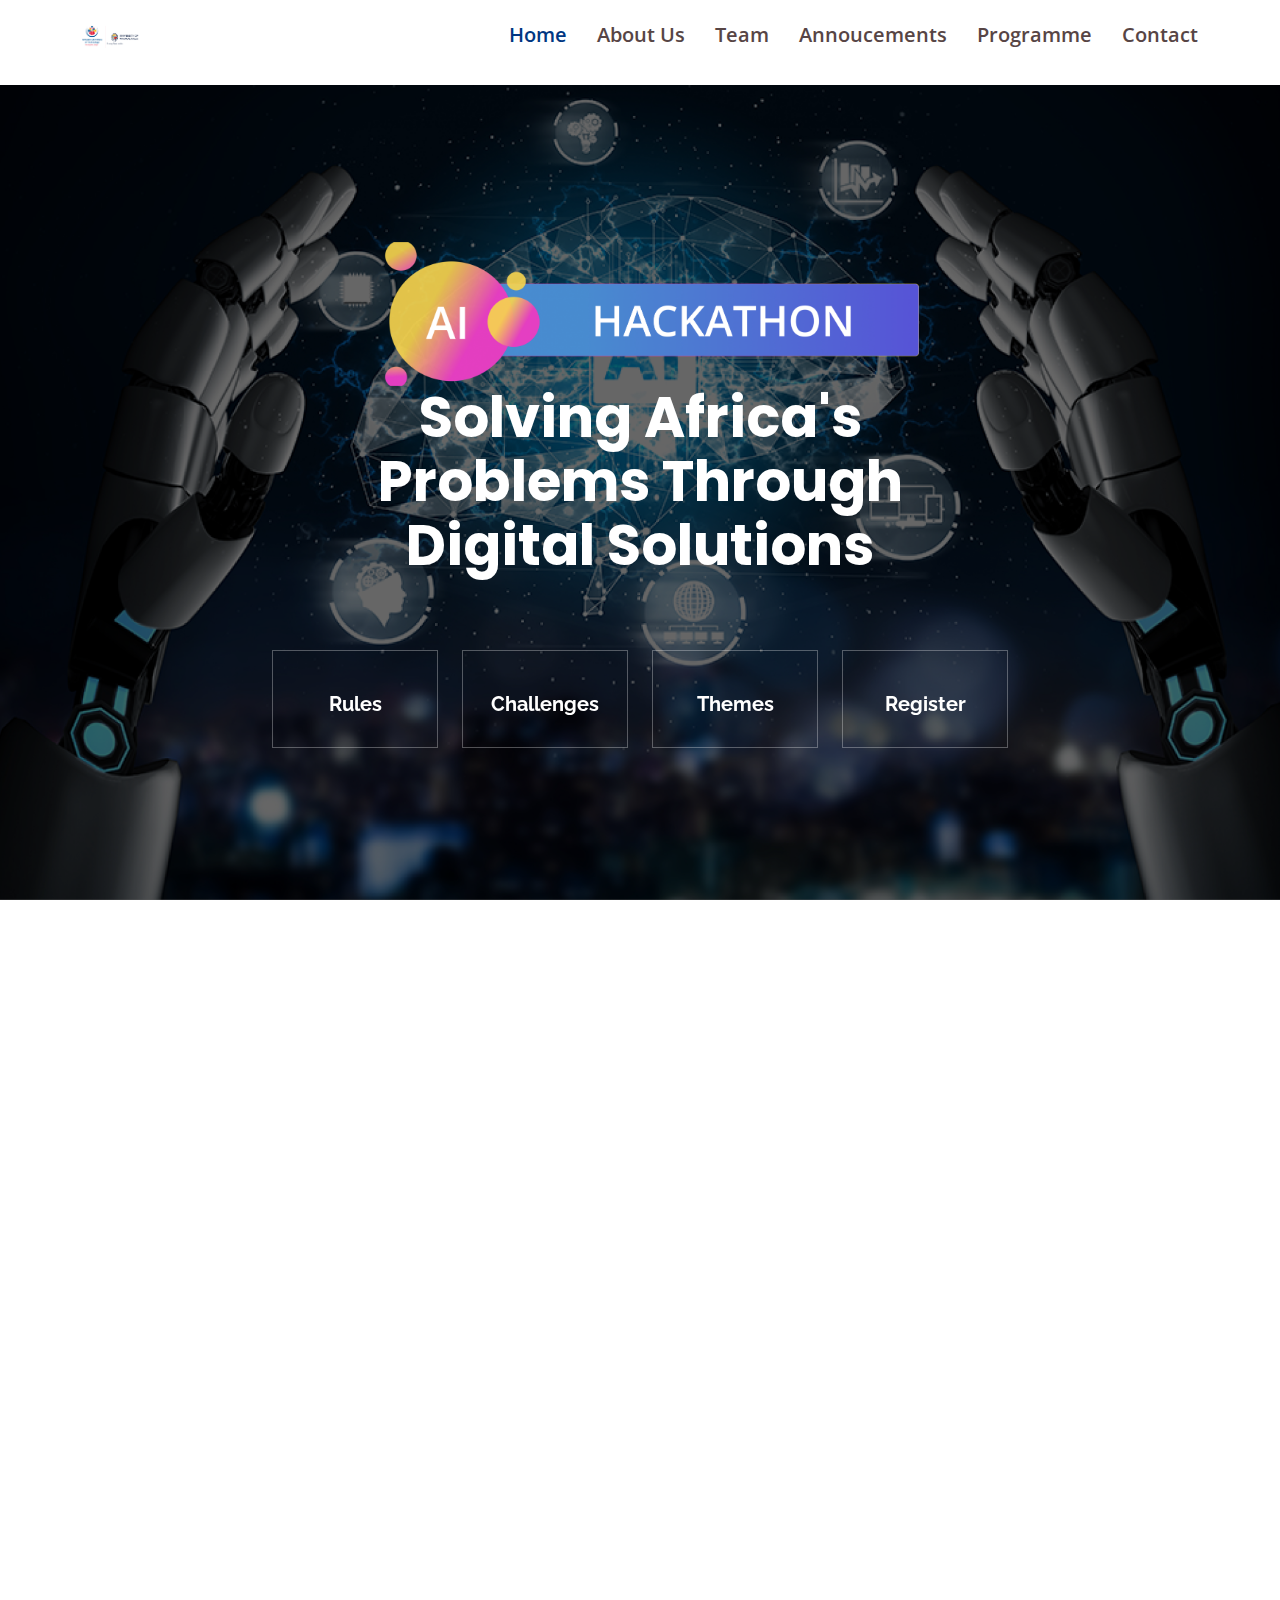
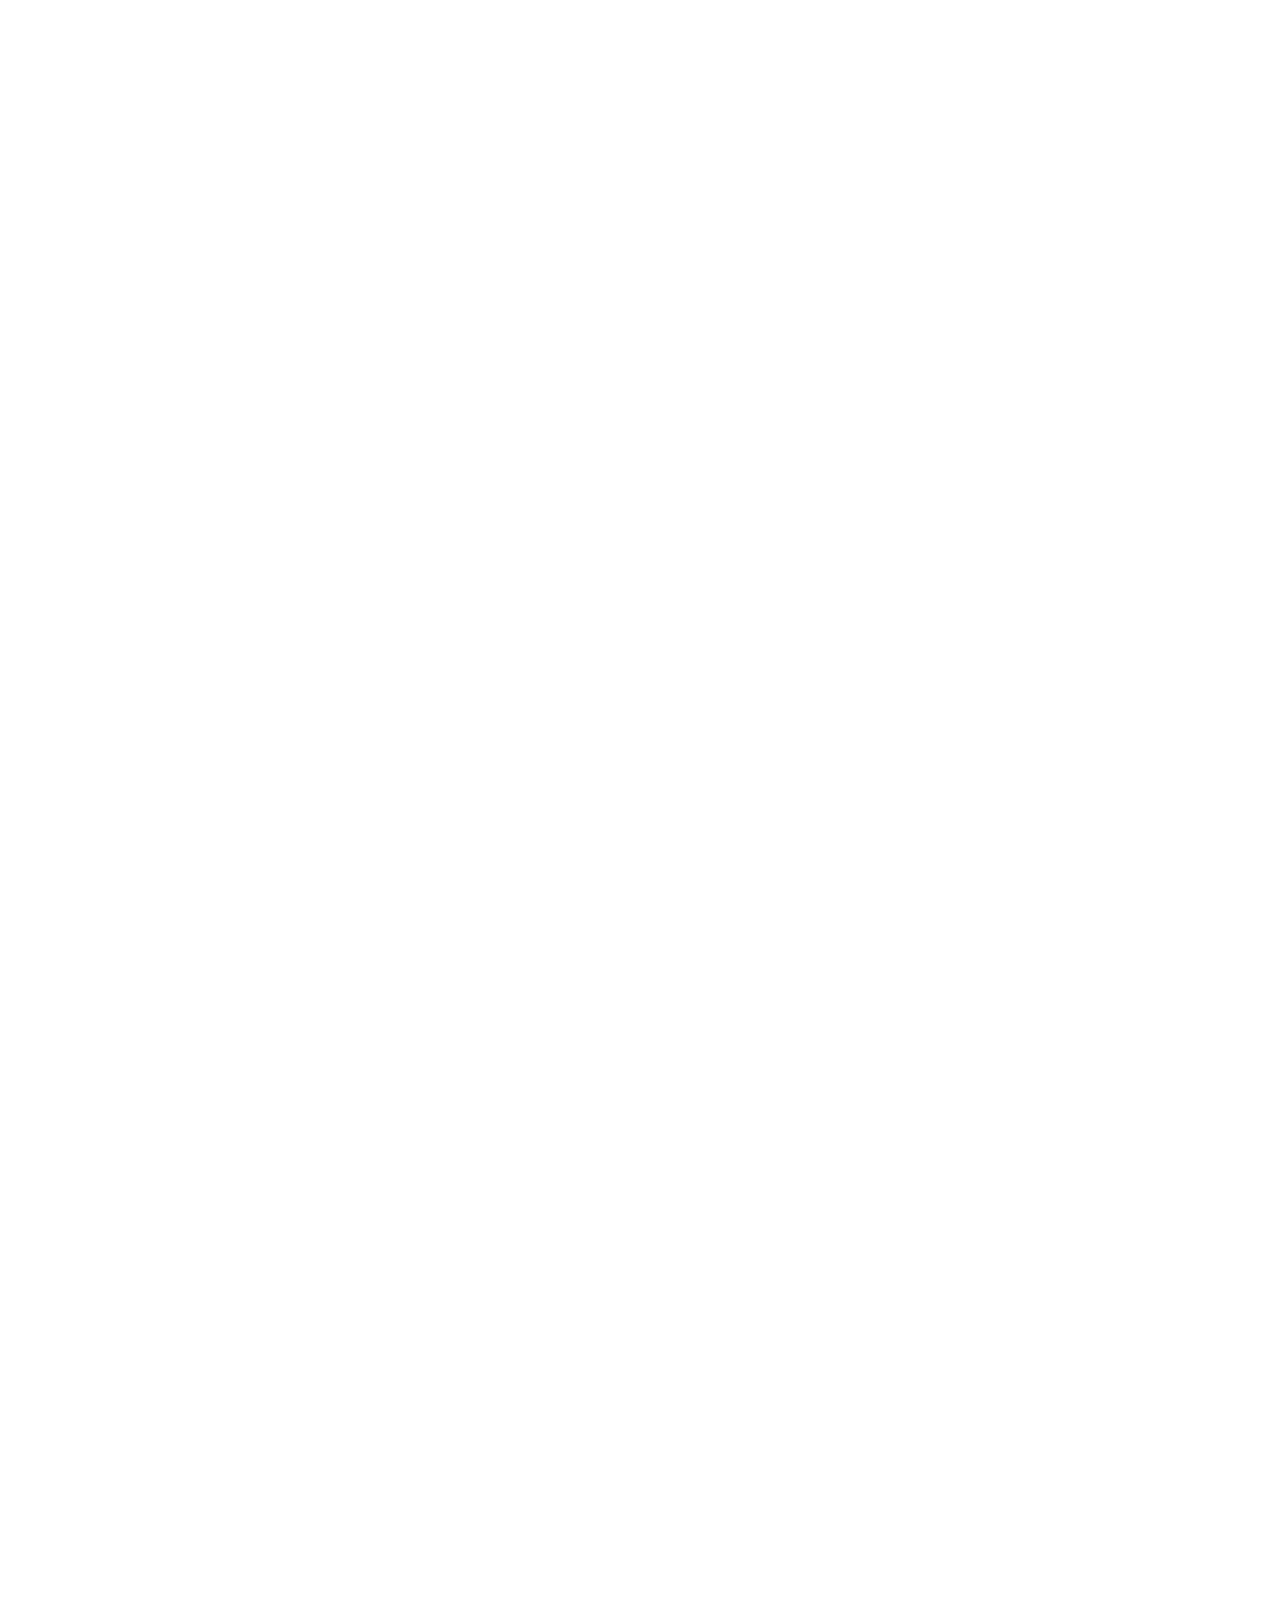
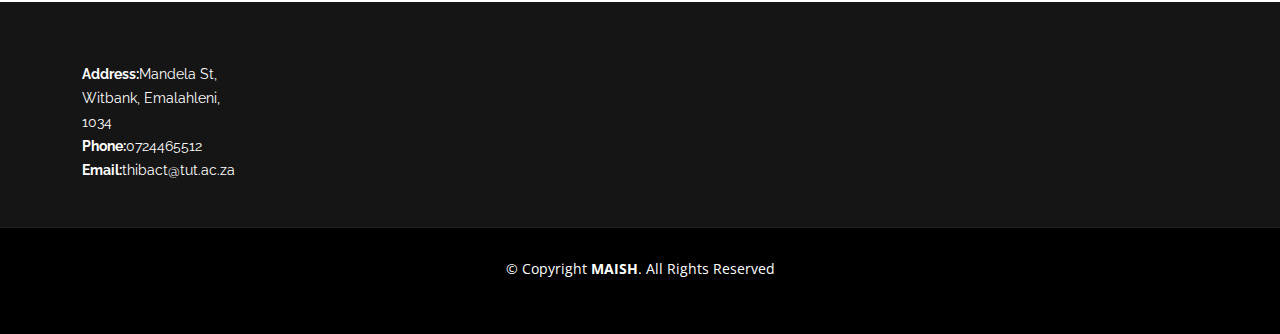
==== commit 5b809e8f: "update" ====
--- a/index.html
+++ b/index.html
@@ -45,8 +45,8 @@
   <header id="header" class="fixed-top ">
     <div class="container d-flex align-items-center ">
 
-      <a href="index.html"><img src="assets/img/mpa.png" style="width: 60%;"  ></a>
-      
+      <a href="index.html"><img src="assets/img/mpa.png" style="width: 60%;"></a>
+
       <!-- Uncomment below if you prefer to use an image logo -->
       <!-- <a href="index.html" class="logo me-auto me-lg-0"><img src="assets/img/logo.png" alt="" class="img-fluid"></a>-->
 
@@ -54,7 +54,7 @@
         <ul>
           <li><a class="nav-link scrollto active" href="index.html">Home</a></li>
 
-          <li ><a href="about.html"><span>About Us</span></i></a>
+          <li><a href="about.html"><span>About Us</span></i></a>
           </li>
 
           <li><a class="nav-link scrollto" href="team.html">Team</a></li>
@@ -77,7 +77,7 @@
     <div class="container" data-aos="fade-up">
 
       <div class="row justify-content-center" data-aos="fade-up" data-aos-delay="150">
-        <a href="index.html"><img src="assets/img/ai.png" alt=""   style="width: 50%; margin-left: 0;"></a>
+        <a href="index.html"><img src="assets/img/ai.png" alt="" style="width: 50%; margin-left: 0;"></a>
         <div class="col-xl-6 col-lg-8">
 
           <h1>Solving Africa's Problems Through Digital Solutions</h1>
@@ -135,7 +135,7 @@
                 <div class="col-md-6 d-md-flex align-items-md-stretch">
                   <div class="count-box">
                     <i class="bi bi-calendar3"></i>
-                    <p><strong>27-30 October</strong> </p>
+                    <p><strong>24-26 October 2024</strong> </p>
                   </div>
                 </div>
 
@@ -143,12 +143,13 @@
                   <div class="count-box">
                     <i class="bi bi-award"></i>
                     <p><strong>Prizes</strong> </p>
-                    <p><strong>Cash </strong> </p>
+                    <!-- <p><strong>Cash </strong> </p> -->
                     <p><strong>Training</strong> </p>
                     <p><strong>Certificates</strong> </p>
-                    <p><strong>Tuition bursaries</strong> </p>
+                    <!-- <p><strong>Tuition bursaries</strong> </p> -->
                     <p><strong>Gadgets</strong> </p>
-                    <p><strong>Vouchers & more</strong> </p>
+                    <p><strong>Vouchers</strong> </p>
+                    <!-- <p><strong>Vouchers & more</strong> </p> -->
 
                   </div>
                 </div>
@@ -164,8 +165,8 @@
                   <div class="count-box">
                     <i class="bi bi-tag"></i>
                     <p><strong>Machine Learning/AI</strong> </p>
-                    <p><strong>Robotics</strong> </p>
-                    <p><strong>VR & AR</strong> </p>
+                    <!-- <p><strong>Robotics</strong> </p>
+                    <p><strong>VR & AR</strong> </p> -->
                   </div>
                 </div>
               </div>
@@ -191,7 +192,8 @@
             <p class="paragraph-description">
               Mpumalanga Artificial Intelligence Student Hackathon, is a provincial competition of student hackers
               hosted jointly by Universities in the Mpumalanga province, namely: The Tshwane University of Technology,
-              Faculty of ICT at eMalahleni campus and the University of Mpumalanga, Faculty of Agriculture and Natural Sciences in support of the
+              Faculty of ICT at eMalahleni campus and the University of Mpumalanga, Faculty of Agriculture and Natural
+              Sciences in support of the
               National Development Plan (Vision 2030) of the Government of the Republic of South Africa by addressing
               Chapter 9 of the plan that focuses on “Improving Education, Training and Innovation, which is also
               highlighted as one of the socio-economic outcomes on the Mpumalanga Vision 2030. The Hackathon is further
@@ -253,7 +255,29 @@
         </div>
 
         <div class="row portfolio-container" data-aos="fade-up" data-aos-delay="200">
-
+          <!--  -->
+          <div class="col-lg-4 col-md-6 portfolio-item filter-app">
+            <div class="portfolio-wrap">
+              <img src="assets/img/Gellary/2023/Zi625-1.JPG" class="img-fluid" alt="">
+              <div class="portfolio-info">
+                <h4></h4>
+                <p></p>
+                <div class="portfolio-links">
+                </div>
+              </div>
+            </div>
+          </div>
+          <div class="col-lg-4 col-md-6 portfolio-item filter-app">
+            <div class="portfolio-wrap">
+              <img src="assets/img/Gellary/2023/Zi625-2.JPG" class="img-fluid" alt="">
+              <div class="portfolio-info">
+                <h4></h4>
+                <p></p>
+                <div class="portfolio-links">
+                </div>
+              </div>
+            </div>
+          </div>
           <div class="col-lg-4 col-md-6 portfolio-item filter-app">
             <div class="portfolio-wrap">
               <img src="assets/img/portfolio/portfolio-1.jpg" class="img-fluid" alt="">
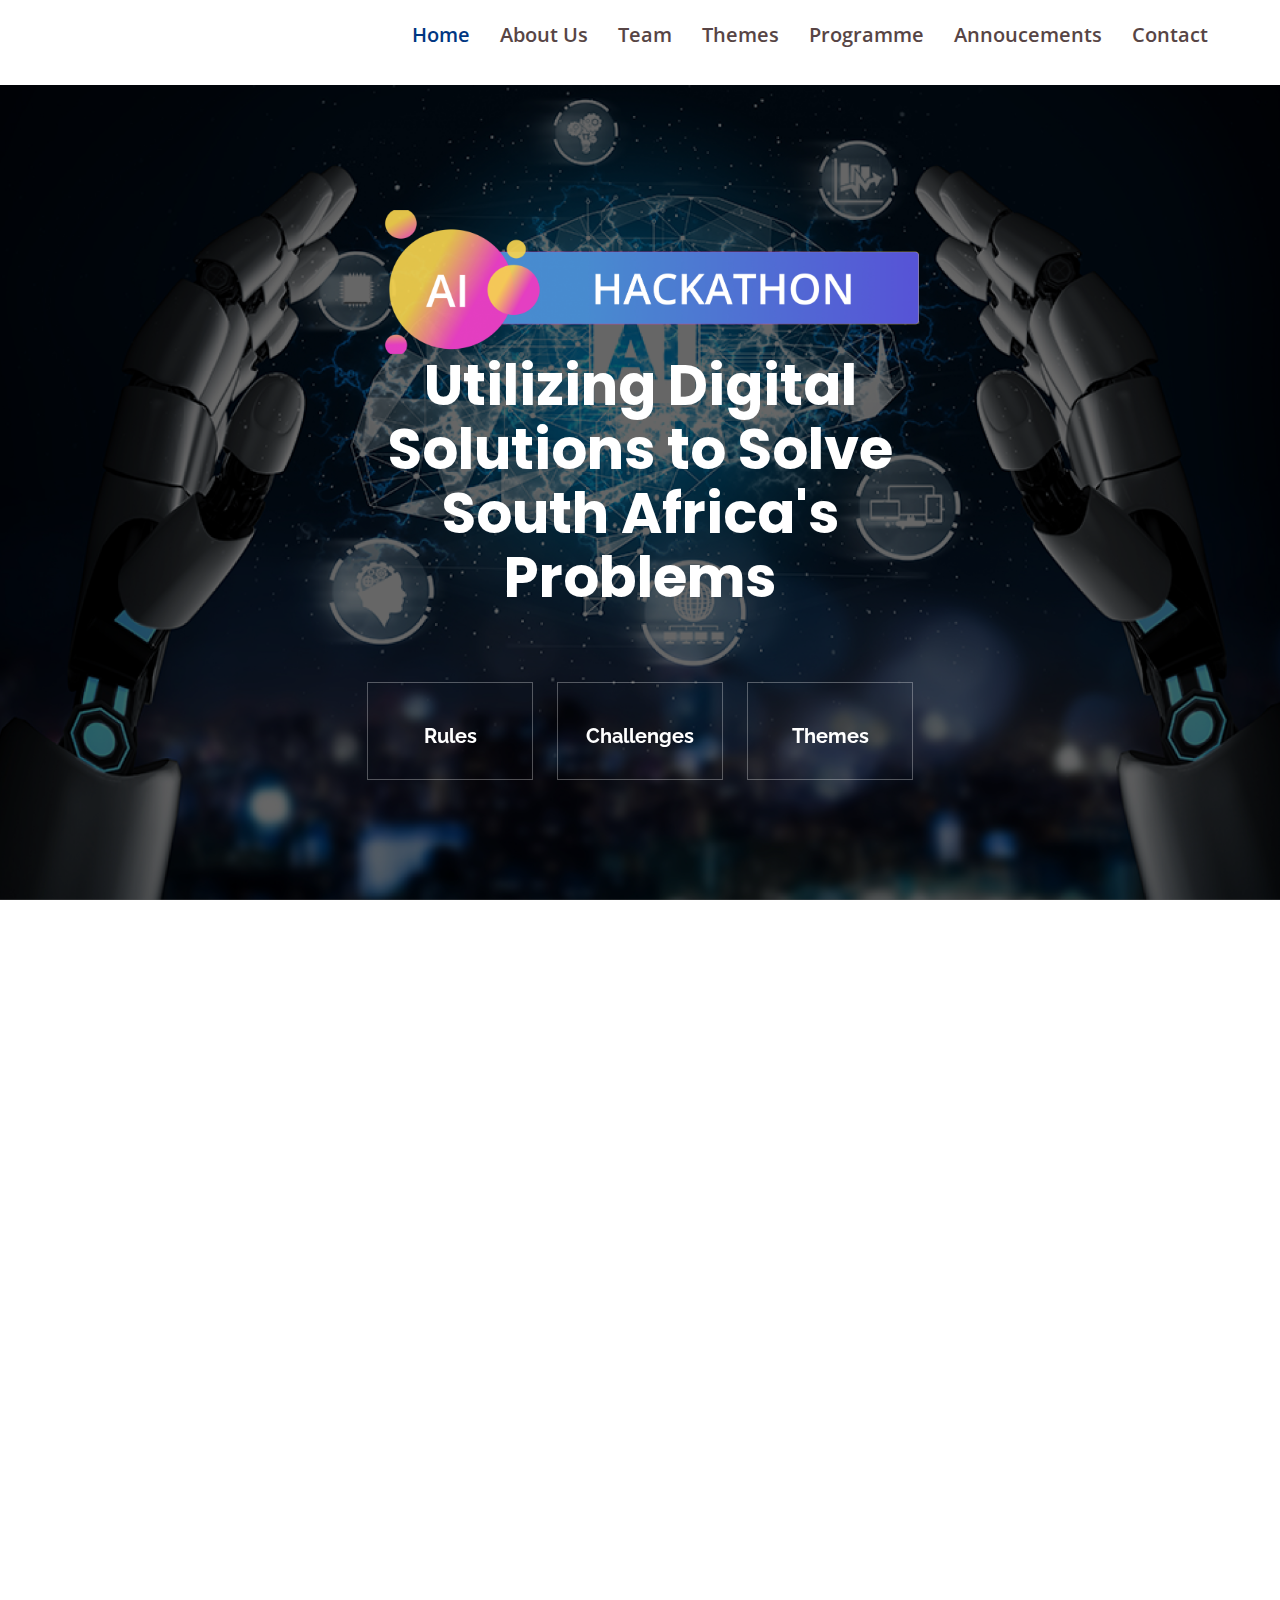
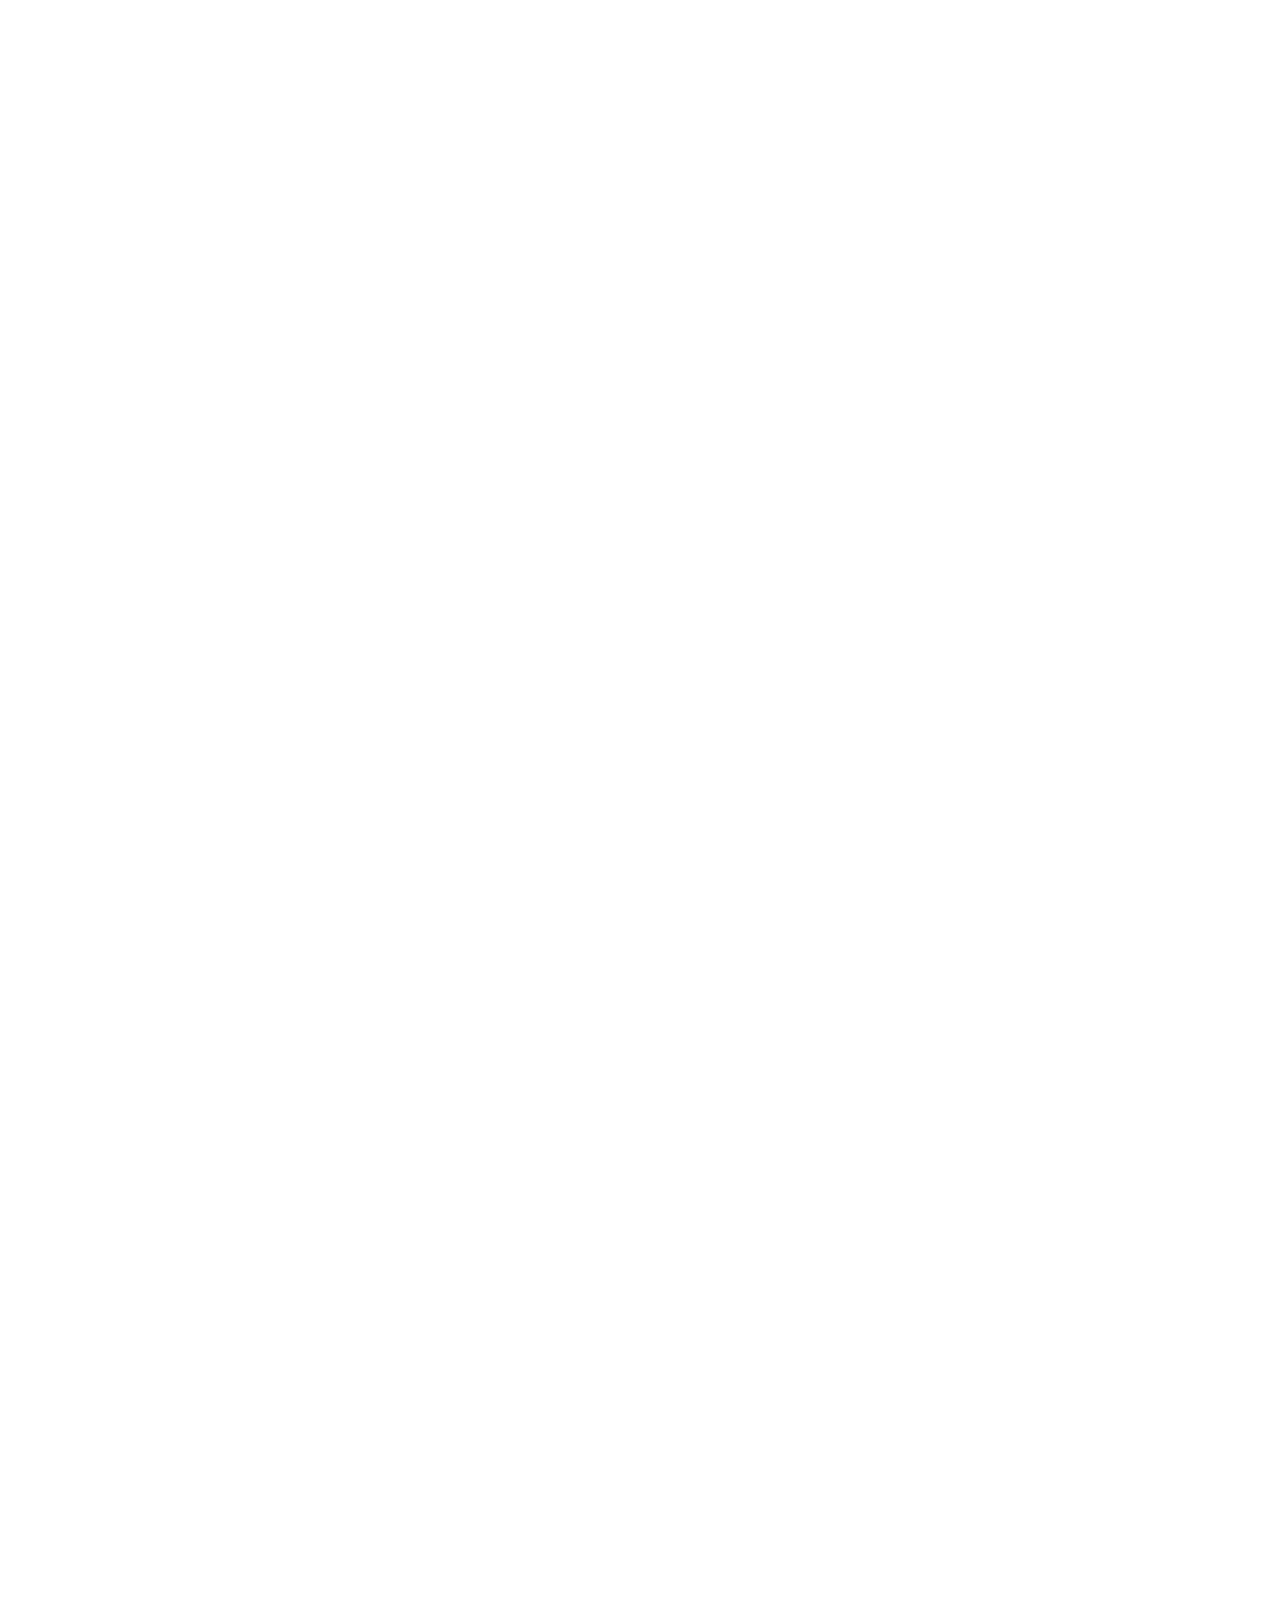
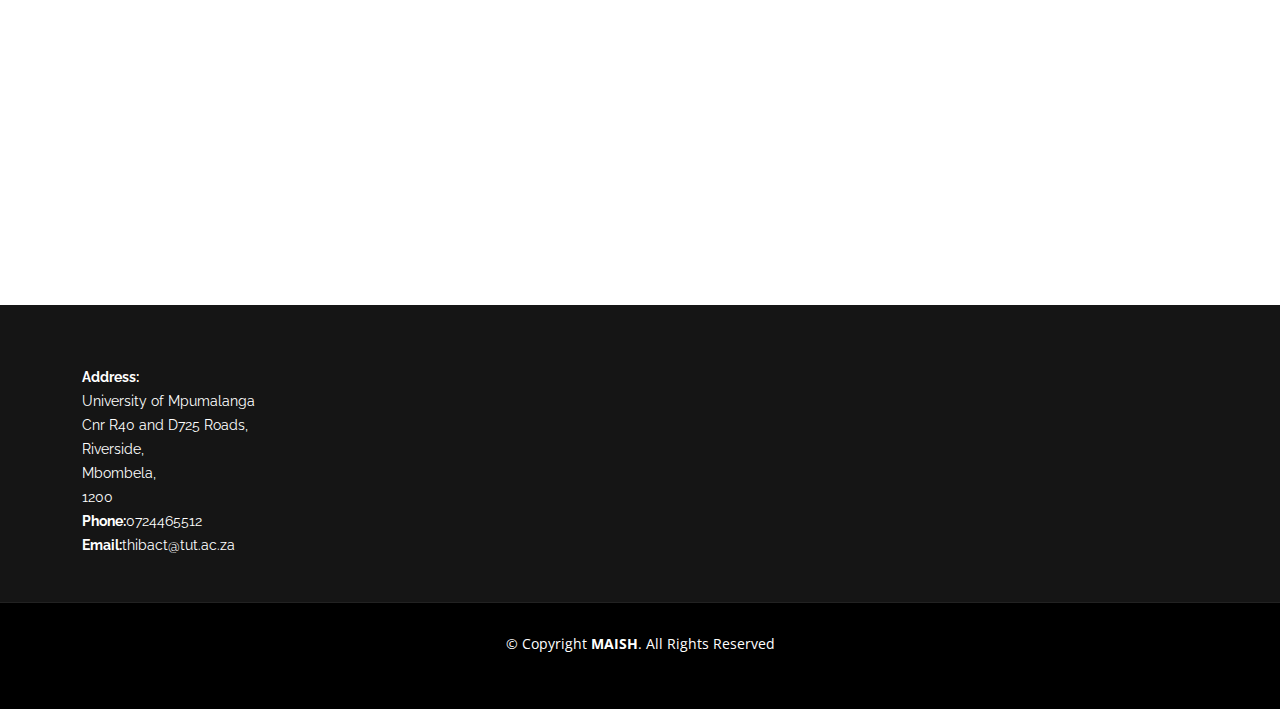
==== commit 35caa517: "revamp" ====
--- a/index.html
+++ b/index.html
@@ -53,16 +53,18 @@
       <nav id="navbar" class="navbar order-last order-lg-0">
         <ul>
           <li><a class="nav-link scrollto active" href="index.html">Home</a></li>
-
-          <li><a href="about.html"><span>About Us</span></i></a>
+  
+          <li ><a href="about.html"><span>About Us</span></i></a>
           </li>
-
+  
           <li><a class="nav-link scrollto" href="team.html">Team</a></li>
+          <li><a href="themes.html"> Themes</a></li> 
+          <li><a href="programme.html"> Programme</a></li>
           <li><a href="announcements.html"> Annoucements</a></li>
-          <li><a href="programme.html"> Programme</a></li>
-
+         
+  
           </li>
-          <li><a class="nav-link scrollto" href="#contact">Contact</a></li>
+          <li><a class="nav-link scrollto" href="contacts.html">Contact</a></li>
         </ul>
         <i class="bi bi-list mobile-nav-toggle"></i>
       </nav><!-- .navbar -->
@@ -80,7 +82,7 @@
         <a href="index.html"><img src="assets/img/ai.png" alt="" style="width: 50%; margin-left: 0;"></a>
         <div class="col-xl-6 col-lg-8">
 
-          <h1>Solving Africa's Problems Through Digital Solutions</h1>
+          <h1>Utilizing Digital Solutions to Solve South Africa's Problems</h1>
         </div>
       </div>
 
@@ -103,12 +105,12 @@
             <h3><a href="themes.html">Themes</a></h3>
           </div>
         </div>
-        <div class="col-xl-2 col-md-4">
+        <!-- <div class="col-xl-2 col-md-4">
           <div class="icon-box">
             <h3><a onclick="register()">Register</a></h3>
-            <!-- <h3><a href="https://tvh2022.eventbrite.com/" onclick="register()">Register</a></h3> -->
-          </div>
-        </div>
+            <h3><a href="https://tvh2022.eventbrite.com/" onclick="register()">Register</a></h3>
+          </div>
+        </div> -->
 
       </div>
 
@@ -153,13 +155,13 @@
 
                   </div>
                 </div>
-
-                <div class="col-md-6 d-md-flex align-items-md-stretch" onclick="openMap()">
+              
+                <a href="https://www.google.com/maps/dir/?api=1&destination=University+of+Mpumalanga,+Cnr+R40+and+D725+Roads,+Riverside,+Mbombela,+1200" target="_blank" class="col-md-6 d-md-flex align-items-md-stretch">
                   <div class="count-box">
                     <i class="bi bi-geo-alt"></i>
-                    <p><strong>Emalahleni</strong> </p>
+                    <p><strong>Mbombela</strong> </p>
                   </div>
-                </div>
+                </a>
 
                 <div class="col-md-6 d-md-flex align-items-md-stretch">
                   <div class="count-box">
@@ -186,7 +188,7 @@
         </div>
         <div class="row">
           <div class="col-lg-6 order-1 order-lg-2" data-aos="fade-left" data-aos-delay="100">
-            <img src="assets/img/about.jpg" class="img-fluid" alt="">
+            <img src="assets/img/Gellary/Activation.jpeg" class="img-fluid" alt="">
           </div>
           <div class="col-lg-6 pt-4 pt-lg-0 order-2 order-lg-1 content" data-aos="fade-right" data-aos-delay="100">
             <p class="paragraph-description">
@@ -236,94 +238,60 @@
 
 
 
-    <!-- ======= Portfolio Section ======= -->
-    <section id="portfolio" class="portfolio">
-      <div class="container" data-aos="fade-up">
-
-        <div class="section-title">
+    
+<!-- ======= Portfolio Section ======= -->
+<section id="portfolio" class="portfolio">
+  <div class="container" data-aos="fade-up">
+
+      <div class="section-title">
           <h2>Gallery</h2>
           <p>Check our Gallery</p>
-        </div>
-
-        <div class="row" data-aos="fade-up" data-aos-delay="100">
-          <div class="col-lg-12 d-flex justify-content-center">
-            <ul id="portfolio-flters">
-              <li data-filter="*" class="filter-active">All</li>
-
-            </ul>
-          </div>
-        </div>
-
-        <div class="row portfolio-container" data-aos="fade-up" data-aos-delay="200">
-          <!--  -->
-          <div class="col-lg-4 col-md-6 portfolio-item filter-app">
-            <div class="portfolio-wrap">
-              <img src="assets/img/Gellary/2023/Zi625-1.JPG" class="img-fluid" alt="">
-              <div class="portfolio-info">
-                <h4></h4>
-                <p></p>
-                <div class="portfolio-links">
-                </div>
-              </div>
+      </div>
+
+      <div class="swiper portfolio-slider">
+          <div class="swiper-wrapper">
+
+            <div class="swiper-slide">
+              <img src="assets/img/hackerthon0.jpg" class="img-fluid" alt="">
+          </div>
+              <div class="swiper-slide">
+                  <img src="assets/img/hackerthon1.jpg" class="img-fluid" alt="">
+              </div>
+              <div class="swiper-slide">
+                  <img src="assets/img/hackerthon3.jpg" class="img-fluid" alt="">
+              </div>
+              <div class="swiper-slide">
+                  <img src="assets/img/hackerthon2.jpg" class="img-fluid" alt="">
+              </div>
+              <div class="swiper-slide">
+                <img src="assets/img/hackerthon4.jpg" class="img-fluid" alt="">
             </div>
-          </div>
-          <div class="col-lg-4 col-md-6 portfolio-item filter-app">
-            <div class="portfolio-wrap">
-              <img src="assets/img/Gellary/2023/Zi625-2.JPG" class="img-fluid" alt="">
-              <div class="portfolio-info">
-                <h4></h4>
-                <p></p>
-                <div class="portfolio-links">
-                </div>
-              </div>
-            </div>
-          </div>
-          <div class="col-lg-4 col-md-6 portfolio-item filter-app">
-            <div class="portfolio-wrap">
-              <img src="assets/img/portfolio/portfolio-1.jpg" class="img-fluid" alt="">
-              <div class="portfolio-info">
-                <h4></h4>
-                <p></p>
-                <div class="portfolio-links">
-                </div>
-              </div>
-            </div>
-          </div>
-
-          <div class="col-lg-4 col-md-6 portfolio-item filter-web">
-            <div class="portfolio-wrap">
-              <img src="assets/img/portfolio/portfolio-2.jpg" class="img-fluid" alt="">
-              <div class="portfolio-info">
-                <h4></h4>
-                <p></p>
-                <div class="portfolio-links">
-                </div>
-              </div>
-            </div>
-          </div>
-
-          <div class="col-lg-4 col-md-6 portfolio-item filter-app">
-            <div class="portfolio-wrap">
-              <img src="assets/img/portfolio/image3.jpg" class="img-fluid" alt="">
-              <div class="portfolio-info">
-                <h4></h4>
-                <p></p>
-                <div class="portfolio-links">
-                </div>
-              </div>
-            </div>
-          </div>
-        </div>
-
-      </div>
-    </section><!-- End Portfolio Section -->
-
-
-
-
-
-
-
+            <div class="swiper-slide">
+              <img src="assets/img/hackerthon5.jpg" class="img-fluid" alt="">
+          </div>
+          <div class="swiper-slide">
+            <img src="assets/img/hackerthon6.jpg" class="img-fluid" alt="">s
+        </div>
+        <div class="swiper-slide">
+          <img src="assets/img/hackerthon7.jpg" class="img-fluid" alt="">
+      </div>
+                             <!-- Add more slides as needed -->
+          </div>
+          <!-- Add Pagination -->
+          <div class="swiper-pagination"></div>
+          <!-- Add Navigation -->
+          <div class="swiper-button-next"></div>
+          <div class="swiper-button-prev"></div>
+      </div>
+
+  </div>
+</section><!-- End Portfolio Section -->
+
+
+
+
+
+   
     <!-- ======= Contact Section ======= -->
     <section id="contact" class="contact">
       <div class="container" data-aos="fade-up">
@@ -335,6 +303,25 @@
 
         <div>
         </div>
+<div>
+   <iframe
+      src="https://www.google.com/maps/embed?pb=!1m14!1m8!1m3!1d14432.376444530523!2d31.0041!3d-25.4557!3m2!1i1024!2i768!4f13.1!3m3!1m2!1s0x1ec779773d69aa9d%3A0x6dd5d68e7ebf7b3f!2sUniversity%20of%20Mpumalanga!5e0!3m2!1sen!2sza!4v1697976983059!5m2!1sen!2sza"
+      width="100%"
+      height="450"
+      style="border:0;"
+      allowfullscreen=""
+      loading="lazy"
+      referrerpolicy="no-referrer-when-downgrade">
+   </iframe>
+</div>
+
+<!-- Directions link -->
+<p>
+   <a href="https://www.google.com/maps/dir/?api=1&destination=University+of+Mpumalanga,+Cnr+R40+and+D725+Roads,+Riverside,+Mbombela,+1200" target="_blank">
+      Get Directions to University of Mpumalanga
+   </a>
+</p>
+
 
         <div class="row mt-5">
 
@@ -343,7 +330,7 @@
               <div class="address">
                 <i class="bi bi-geo-alt"></i>
                 <h4>Location:</h4>
-                <p>Mandela St, Witbank, Emalahleni, 1034</p>
+                <p>University of Mpumalanga, Cnr R40 and D725 Roads,Riverside, Mbombela,1200</p>
               </div>
 
               <div class="email">
@@ -405,11 +392,17 @@
           <div class="col-lg-3 col-md-6 footer-info">
             <div class="details">
               <p>
-                <strong>Address:</strong>Mandela St, Witbank, Emalahleni, 1034<br>
+               <strong>Address:</strong> <span style="white-space: nowrap;">University of Mpumalanga</span>
+               <br>
+              <strong></strong>  <span style="white-space: nowrap;">Cnr R40 and D725 Roads</span>,
+              <br> Riverside,<br> Mbombela,<br> 1200<br>
+              <!-- <strong></strong> Riverside,<br> Mbombela,<br> 1200<br> -->
                 <strong>Phone:</strong>0724465512<br>
                 <strong>Email:</strong>thibact@tut.ac.za<br>
               </p>
-              <!-- <div class="social-links mt-3">
+
+
+                       <!-- <div class="social-links mt-3">
                   <a href="#" class="twitter"><i class="bx bxl-twitter"></i></a>
                   <a href="#" class="facebook"><i class="bx bxl-facebook"></i></a>
                   <a href="#" class="instagram"><i class="bx bxl-instagram"></i></a>
@@ -445,9 +438,11 @@
               <li><i class="bx bx-chevron-right"></i> <a href="contacts.html">Contacts</a></li>
             </ul>
           </ul>
+
         </div> -->
       </div>
     </div>
+
 
     <div class="container">
       <div class="copyright">
@@ -461,7 +456,6 @@
       </div>
     </div>
   </footer><!-- End Footer -->
-
   <div id="preloader"></div>
   <a href="#" class="back-to-top d-flex align-items-center justify-content-center"><i
       class="bi bi-arrow-up-short"></i></a>
@@ -477,6 +471,26 @@
 
   <!-- Template Main JS File -->
   <script src="assets/js/main.js"></script>
+  <!-- Swiper JS -->
+<script src="https://cdn.jsdelivr.net/npm/swiper/swiper-bundle.min.js"></script>
+<script>
+    const swiper = new Swiper('.portfolio-slider', {
+        slidesPerView: 1,
+        spaceBetween: 10,
+        pagination: {
+            el: '.swiper-pagination',
+            clickable: true,
+        },
+        navigation: {
+            nextEl: '.swiper-button-next',
+            prevEl: '.swiper-button-prev',
+        },
+        autoplay: {
+            delay: 3000,
+            disableOnInteraction: false,
+        },
+    });
+</script> 
 
 </body>
 
--- a/assets/css/style.css
+++ b/assets/css/style.css
@@ -7,14 +7,33 @@
 */
 
 /*--------------------------------------------------------------
+
 # General
---------------------------------------------------------------*/
-.container{
-  padding-bottom: 15px;
-  top: 35px;
-}
-
-
+
+--------------------------------------------------------------*/
+
+/**
+* Template Name: Gp
+* Updated: May 30 2023 with Bootstrap v5.3.0
+* Template URL: https://bootstrapmade.com/gp-free-multipurpose-html-bootstrap-template/
+* Author: BootstrapMade.com
+* License: https://bootstrapmade.com/license/
+*/
+
+/*--------------------------------------------------------------
+# General
+--------------------------------------------------------------*/
+/**
+* Template Name: Gp
+* Updated: May 30 2023 with Bootstrap v5.3.0
+* Template URL: https://bootstrapmade.com/gp-free-multipurpose-html-bootstrap-template/
+* Author: BootstrapMade.com
+* License: https://bootstrapmade.com/license/
+*/
+
+/*--------------------------------------------------------------
+# General
+--------------------------------------------------------------*/
 body {
   font-family: "Open Sans", sans-serif;
   color: #444444;
@@ -437,9 +456,8 @@
 
 #hero .container {
   position: relative;
-  padding-top: 100px;
+  padding-top: 74px;
   text-align: center;
-  padding-bottom:80px ;
 }
 
 #hero h1 {
@@ -470,7 +488,7 @@
 }
 
 #hero .icon-box i {
-  font-size: 26px;
+  font-size: 32px;
   line-height: 1;
   color: #E53FC2;
 }
@@ -500,35 +518,22 @@
 @media (min-width: 1024px) {
   #hero {
     background-attachment: fixed;
-    
   }
 }
 
 @media (max-width: 768px) {
-  #hero .container {
-    position: relative;
-    padding-top: 150px;
-    text-align: center;
-    padding-bottom:80px ;
-  }
   #hero {
-    width: 100%;
-    height: 100vh;
-    background: url("../img/hero-bg.jpg") top center;
-    background-size: cover;
-    position: relative;
-    cursor:pointer;
     height: auto;
   }
 
   #hero h1 {
     font-size: 28px;
-    line-height: 30px;
+    line-height: 36px;
   }
 
   #hero h2 {
     font-size: 20px;
-    line-height: 20px;
+    line-height: 24px;
   }
 }
 
@@ -1233,7 +1238,7 @@
   font-size: 22px;
   font-weight: 600;
   margin-bottom: 5px;
-  color: #fff;
+  color: #003782;
 }
 
 .contact .info p {
@@ -1605,4 +1610,3198 @@
   text-align: left;
   background-color: #252424bb;
   color: white;
+}
+body {
+  font-family: "Open Sans", sans-serif;
+  color: #444444;
+}
+
+a {
+  color: #003782;
+  text-decoration: none;
+}
+
+a:hover {
+  color: #003782;
+  text-decoration: none;
+}
+
+h1,
+h2,
+h3,
+h4,
+h5,
+h6 {
+  font-family: "Raleway", sans-serif;
+}
+
+/*--------------------------------------------------------------
+# Back to top button
+--------------------------------------------------------------*/
+.back-to-top {
+  position: fixed;
+  visibility: hidden;
+  opacity: 0;
+  right: 15px;
+  bottom: 15px;
+  z-index: 996;
+  background: #003782;
+  width: 40px;
+  height: 40px;
+  border-radius: 4px;
+  transition: all 0.4s;
+}
+
+.back-to-top i {
+  font-size: 28px;
+  color: #ffffff;
+  line-height: 0;
+}
+
+.back-to-top:hover {
+  background: #003782;
+}
+
+.back-to-top:hover i {
+  color: #003782;
+}
+
+.back-to-top.active {
+  visibility: visible;
+  opacity: 1;
+}
+
+/*--------------------------------------------------------------
+# Preloader
+--------------------------------------------------------------*/
+#preloader {
+  position: fixed;
+  top: 0;
+  left: 0;
+  right: 0;
+  bottom: 0;
+  z-index: 9999;
+  overflow: hidden;
+  background: #151515;
+}
+
+#preloader:before {
+  content: "";
+  position: fixed;
+  top: calc(50% - 0px);
+  left: calc(50% - 30px);
+  border: 6px solid #ffc451;
+  border-top-color: #151515;
+  border-bottom-color: #151515;
+  border-radius: 50%;
+  width: 60px;
+  height: 60px;
+  animation: animate-preloader 1s linear infinite;
+}
+
+@keyframes animate-preloader {
+  0% {
+    transform: rotate(0deg);
+  }
+
+  100% {
+    transform: rotate(360deg);
+  }
+}
+
+/*--------------------------------------------------------------
+# Disable aos animation delay on mobile devices
+--------------------------------------------------------------*/
+@media screen and (max-width: 768px) {
+  [data-aos-delay] {
+    transition-delay: 0 !important;
+  }
+}
+
+/*--------------------------------------------------------------
+# Header
+--------------------------------------------------------------*/
+#header {
+  transition: all 0.5s;
+  z-index: 997;
+  padding: 10px 0;
+  background: rgb(255, 255, 255);
+}
+
+.nav-label {
+  color: #111;
+
+}
+
+#header.header-scrolled,
+#header.header-inner-pages {
+  background: rgb(255, 255, 255);
+}
+
+#header .logo {
+  font-size: 50px;
+  margin: 0;
+  padding: 0;
+  line-height: 1;
+  font-weight: 700;
+  letter-spacing: 2px;
+  text-transform: uppercase;
+}
+
+#header .logo a {
+  color: #fff;
+}
+
+#header .logo a span {
+  color: #003782;
+}
+
+#header .logo img {
+  max-height: 150px;
+}
+
+/*--------------------------------------------------------------
+#  Get Startet Button
+--------------------------------------------------------------*/
+.get-started-btn {
+  color: #000000;
+  border-radius: 4px;
+  padding: 7px 25px 8px 25px;
+  white-space: nowrap;
+  transition: 0.3s;
+  font-size: 20px;
+  display: inline-block;
+  border: 1px solid #003782;
+}
+
+.get-started-btn:hover {
+  background: #003782;
+  color: #fff;
+}
+
+@media (max-width: 992px) {
+  .get-started-btn {
+    padding: 7px 20px 8px 20px;
+    margin-right: 15px;
+  }
+}
+
+/*--------------------------------------------------------------
+# Navigation Menu
+--------------------------------------------------------------*/
+/**
+* Desktop Navigation
+*/
+.navbar {
+  padding: 0;
+}
+
+.navbar ul {
+  margin: 0;
+  padding: 0;
+  display: flex;
+  list-style: none;
+  align-items: center;
+   padding-left: 300px;
+}
+
+.navbar li {
+  position: relative;
+}
+
+.navbar a,
+.navbar a:focus {
+  display: flex;
+  align-items: center;
+  justify-content: space-between;
+  padding: 10px 0 10px 30px;
+  font-size: 20px;
+  font-weight: 600;
+  color: #574545;
+  white-space: nowrap;
+  transition: 0.3s;
+}
+
+.navbar a i,
+.navbar a:focus i {
+  font-size: 15px;
+  line-height: 0;
+  margin-left: 5px;
+}
+
+.navbar a:hover,
+.navbar .active,
+.navbar .active:focus,
+.navbar li:hover>a {
+  color: #003782;
+}
+
+.navbar .dropdown ul {
+  display: block;
+  position: absolute;
+  left: 14px;
+  top: calc(100% + 30px);
+  margin: 0;
+  padding: 10px 0;
+  z-index: 99;
+  opacity: 0;
+  visibility: hidden;
+  background: #ffffff;
+  box-shadow: 0px 0px 30px rgba(127, 137, 161, 0.25);
+  transition: 0.3s;
+}
+
+.navbar .dropdown ul li {
+  min-width: 200px;
+}
+
+.navbar .dropdown ul a {
+  padding: 10px 20px;
+  font-size: 16px;
+  text-transform: none;
+  color: #151515;
+  font-weight: 400;
+}
+
+.navbar .dropdown ul a i {
+  font-size: 12px;
+}
+
+.navbar .dropdown ul a:hover,
+.navbar .dropdown ul .active:hover,
+.navbar .dropdown ul li:hover>a {
+  background-color: #003782;
+}
+
+.navbar .dropdown:hover>ul {
+  opacity: 1;
+  top: 100%;
+  visibility: visible;
+}
+
+.navbar .dropdown .dropdown ul {
+  top: 0;
+  left: calc(100% - 30px);
+  visibility: hidden;
+}
+
+.navbar .dropdown .dropdown:hover>ul {
+  opacity: 1;
+  top: 0;
+  left: 100%;
+  visibility: visible;
+}
+
+@media (max-width: 1366px) {
+  .navbar .dropdown .dropdown ul {
+    left: -90%;
+  }
+
+  .navbar .dropdown .dropdown:hover>ul {
+    left: -100%;
+  }
+}
+
+/**
+* Mobile Navigation
+*/
+.mobile-nav-toggle {
+  color: #003782;
+  font-size: 20px;
+  cursor: pointer;
+  display: none;
+  line-height: 0;
+  transition: 0.5s;
+}
+
+@media (max-width: 991px) {
+  .mobile-nav-toggle {
+    display: block;
+  }
+
+  .navbar ul {
+    display: none;
+  }
+}
+
+.navbar-mobile {
+  position: fixed;
+  overflow: hidden;
+  top: 0;
+  right: 0;
+  left: 0;
+  bottom: 0;
+  background: rgba(0, 0, 0, 0.9);
+  transition: 0.3s;
+  z-index: 999;
+}
+
+.navbar-mobile .mobile-nav-toggle {
+  position: absolute;
+  top: 15px;
+  right: 15px;
+}
+
+.navbar-mobile ul {
+  display: block;
+  position: absolute;
+  top: 55px;
+  right: 15px;
+  bottom: 15px;
+  left: 15px;
+  padding: 10px 0;
+  background-color: #FFFFFF;
+  overflow-y: auto;
+  transition: 0.3s;
+}
+
+.navbar-mobile a,
+.navbar-mobile a:focus {
+  padding: 10px 20px;
+  font-size: 15px;
+  color: #003782;
+}
+
+.navbar-mobile a:hover,
+.navbar-mobile .active,
+.navbar-mobile li:hover>a {
+  color: #FFFFFF;
+  background-color: #003782;
+}
+
+.navbar-mobile .getstarted,
+.navbar-mobile .getstarted:focus {
+  margin: 15px;
+}
+
+.navbar-mobile .dropdown ul {
+  position: static;
+  display: none;
+  margin: 10px 20px;
+  padding: 10px 0;
+  z-index: 99;
+  opacity: 1;
+  visibility: visible;
+  background: #003782;
+  box-shadow: 0px 0px 30px rgba(127, 137, 161, 0.25);
+}
+
+.navbar-mobile .dropdown ul li {
+  min-width: 200px;
+}
+
+.navbar-mobile .dropdown ul a {
+  padding: 10px 20px;
+  color: #ffffff;
+}
+
+.navbar-mobile .dropdown ul a i {
+  font-size: 12px;
+}
+
+.navbar-mobile .dropdown ul a:hover,
+.navbar-mobile .dropdown ul .active:hover,
+.navbar-mobile .dropdown ul li:hover>a {
+  background-color: #ffffff;
+}
+
+.navbar-mobile .dropdown>.dropdown-active {
+  display: block;
+}
+
+/*--------------------------------------------------------------
+# Hero Section
+--------------------------------------------------------------*/
+#hero {
+  width: 100%;
+  height: 100vh;
+  background: url("../img/hero-bg.jpg") top center;
+  background-size: cover;
+  position: relative;
+  cursor:pointer;
+}
+
+#hero:before {
+  content: "";
+  background: rgba(0, 0, 0, 0.6);
+  position: absolute;
+  bottom: 0;
+  top: 0;
+  left: 0;
+  right: 0;
+} 
+
+#hero .container {
+  position: relative;
+  padding-top: 74px;
+  text-align: center;
+}
+
+#hero h1 {
+  margin: 0;
+  font-size: 56px;
+  font-weight: 700;
+  line-height: 64px;
+  color: #fff;
+  font-family: "Poppins", sans-serif;
+}
+
+#hero h1 span {
+  color: #ffc451;
+}
+
+#hero h2 {
+  color: rgba(255, 255, 255, 0.9);
+  margin: 10px 0 0 0;
+  font-size: 24px;
+}
+
+#hero .icon-box {
+  padding: 30px 20px;
+  transition: ease-in-out 0.3s;
+  border: 1px solid rgba(255, 255, 255, 0.3);
+  height: 100%;
+  text-align: center;
+}
+
+#hero .icon-box i {
+  font-size: 32px;
+  line-height: 1;
+  color: #E53FC2;
+}
+
+#hero .icon-box h3 {
+  font-weight: 700;
+  margin: 10px 0 0 0;
+  padding: 0;
+  line-height: 1;
+  font-size: 20px;
+  line-height: 26px;
+}
+
+#hero .icon-box h3 a {
+  color: #fff;
+  transition: ease-in-out 0.3s;
+}
+
+#hero .icon-box h3 a:hover {
+  color: #5A4355;
+}
+
+#hero .icon-box:hover {
+  border-color: #E53FC2;
+}
+
+@media (min-width: 1024px) {
+  #hero {
+    background-attachment: fixed;
+  }
+}
+
+@media (max-width: 768px) {
+  #hero {
+    height: auto;
+  }
+
+  #hero h1 {
+    font-size: 28px;
+    line-height: 36px;
+  }
+
+  #hero h2 {
+    font-size: 20px;
+    line-height: 24px;
+  }
+}
+
+/*--------------------------------------------------------------
+# Sections General
+--------------------------------------------------------------*/
+section {
+  overflow: hidden;
+}
+
+.section-title {
+  padding-bottom: 40px;
+  margin-top: 10px;
+}
+
+
+
+.section-title h2 {
+  font-size: 14px;
+  font-weight: 500;
+  padding: 0;
+  line-height: 1px;
+  margin: 0 0 5px 0;
+  letter-spacing: 2px;
+  text-transform: uppercase;
+  color: #aaaaaa;
+  font-family: "Poppins", sans-serif;
+}
+
+.section-title h2::after {
+  content: "";
+  width: 120px;
+  height: 2px;
+  display: inline-block;
+  background: #003782;
+  margin: 4px 10px;
+}
+
+.section-title p {
+  margin: 0;
+  margin: 0;
+  font-size: 36px;
+  font-weight: 700;
+  text-transform: uppercase;
+  font-family: "Poppins", sans-serif;
+  color: #151515;
+}
+
+/*--------------------------------------------------------------
+# About
+--------------------------------------------------------------*/
+.about .content h3 {
+  font-weight: 700;
+  font-size: 28px;
+  font-family: "Poppins", sans-serif;
+
+}
+
+.about .content ul {
+  list-style: none;
+  padding: 0;
+}
+
+.about .content ul li {
+  padding: 0 0 8px 26px;
+  position: relative;
+}
+
+.about .content ul i {
+  position: absolute;
+  font-size: 20px;
+  left: 0;
+  top: -3px;
+  color: #003782;
+}
+
+.about .content p:last-child {
+  margin-bottom: 0;
+}
+
+
+/*--------------------------------------------------------------
+# Clients
+--------------------------------------------------------------*/
+.clients .clients-wrap {
+  border-top: 1px solid #ececec;
+  border-left: 1px solid #ececec;
+}
+
+.clients .client-logo {
+  padding: 20px;
+  display: flex;
+  justify-content: center;
+  align-items: center;
+  border-right: 1px solid #ececec;
+  border-bottom: 1px solid #ececec;
+  overflow: hidden;
+  background: #fff;
+  height: 100px;
+}
+
+.clients .client-logo img {
+  transition: all 0.3s ease-in-out;
+  height: 36px;
+  filter: grayscale(100%);
+}
+
+.clients .client-logo:hover img {
+  filter: none;
+  transform: scale(1.1);
+}
+
+/*--------------------------------------------------------------
+# Features
+--------------------------------------------------------------*/
+.features {
+  padding-top: 20px;
+}
+
+.features .icon-box {
+  padding-left: 15px;
+}
+
+.features .icon-box h4 {
+  font-size: 20px;
+  font-weight: 700;
+  margin: 5px 0 10px 60px;
+}
+
+.features .icon-box i {
+  font-size: 48px;
+  float: left;
+  color: #ffc451;
+}
+
+.features .icon-box p {
+  font-size: 15px;
+  color: #848484;
+  margin-left: 60px;
+}
+
+.features .image {
+  background-position: center center;
+  background-repeat: no-repeat;
+  background-size: cover;
+  min-height: 400px;
+}
+
+/*--------------------------------------------------------------
+# Services
+--------------------------------------------------------------*/
+.services .icon-box {
+  text-align: center;
+  border: 1px solid #ebebeb;
+  padding: 80px 20px;
+  transition: all ease-in-out 0.3s;
+  background: #fff;
+}
+
+.services .icon-box .icon {
+  margin: 0 auto;
+  width: 64px;
+  height: 64px;
+  background: #003782;
+  border-radius: 4px;
+  display: flex;
+  align-items: center;
+  justify-content: center;
+  margin-bottom: 20px;
+  transition: 0.3s;
+}
+
+.services .icon-box .icon i {
+  color: #fff;
+  font-size: 28px;
+  transition: ease-in-out 0.3s;
+}
+
+.services .icon-box h4 {
+  font-weight: 700;
+  margin-bottom: 15px;
+  font-size: 24px;
+}
+
+.services .icon-box h4 a {
+  color: #003782;
+  transition: ease-in-out 0.3s;
+}
+
+.services .icon-box h4 a:hover {
+  color: #003782;
+}
+
+.services .icon-box p {
+  line-height: 24px;
+  font-size: 14px;
+  margin-bottom: 0;
+}
+
+.services .icon-box:hover {
+  border-color: #fff;
+  box-shadow: 0px 0 25px 0 rgba(0, 0, 0, 0.1);
+  transform: translateY(-10px);
+}
+
+/*--------------------------------------------------------------
+# Cta
+--------------------------------------------------------------*/
+.cta {
+  background: linear-gradient(rgba(2, 2, 2, 0.5), rgba(0, 0, 0, 0.5)), url("../img/cta-bg.jpg") fixed center center;
+  background-size: cover;
+  padding: 60px 0;
+}
+
+.cta h3 {
+  color: #fff;
+  font-size: 28px;
+  font-weight: 700;
+}
+
+.cta p {
+  color: #fff;
+}
+
+.cta .cta-btn {
+  font-family: "Raleway", sans-serif;
+  font-weight: 600;
+  font-size: 16px;
+  letter-spacing: 1px;
+  display: inline-block;
+  padding: 8px 28px;
+  border-radius: 4px;
+  transition: 0.5s;
+  margin-top: 10px;
+  border: 2px solid #fff;
+  color: #fff;
+}
+
+.cta .cta-btn:hover {
+  background: #ffc451;
+  border-color: #ffc451;
+  color: #151515;
+}
+
+/*--------------------------------------------------------------
+# Portfolio
+--------------------------------------------------------------*/
+.portfolio .portfolio-item {
+  margin-bottom: 30px;
+}
+
+.portfolio #portfolio-flters {
+  padding: 0;
+  margin: 0 auto 20px auto;
+  list-style: none;
+  text-align: center;
+}
+
+.portfolio #portfolio-flters li {
+  cursor: pointer;
+  display: inline-block;
+  padding: 8px 15px 10px 15px;
+  font-size: 14px;
+  font-weight: 600;
+  line-height: 1;
+  text-transform: uppercase;
+  color: #444444;
+  margin-bottom: 5px;
+  transition: all 0.3s ease-in-out;
+  border-radius: 3px;
+}
+
+.portfolio #portfolio-flters li:hover,
+.portfolio #portfolio-flters li.filter-active {
+  color: #fff;
+  background: #003782;
+}
+
+.portfolio #portfolio-flters li:last-child {
+  margin-right: 0;
+}
+
+.portfolio-wrap{
+  height: 230px;
+}
+
+.portfolio .portfolio-wrap {
+  transition: 0.3s;
+  position: relative;
+  overflow: hidden;
+  z-index: 1;
+  background: rgba(21, 21, 21, 0.6);
+}
+
+.portfolio .portfolio-wrap::before {
+  content: "";
+  background: rgba(21, 21, 21, 0.6);
+  position: absolute;
+  left: 0;
+  right: 0;
+  top: 0;
+  bottom: 0;
+  transition: all ease-in-out 0.3s;
+  z-index: 2;
+  opacity: 0;
+}
+
+.portfolio .portfolio-wrap img {
+  transition: all ease-in-out 0.3s;
+}
+
+.portfolio .portfolio-wrap .portfolio-info {
+  opacity: 0;
+  position: absolute;
+  top: 0;
+  left: 0;
+  right: 0;
+  bottom: 0;
+  z-index: 3;
+  transition: all ease-in-out 0.3s;
+  display: flex;
+  flex-direction: column;
+  justify-content: flex-end;
+  align-items: flex-start;
+  padding: 20px;
+}
+
+.portfolio .portfolio-wrap .portfolio-info h4 {
+  font-size: 20px;
+  color: #fff;
+  font-weight: 600;
+}
+
+.portfolio .portfolio-wrap .portfolio-info p {
+  color: rgba(255, 255, 255, 0.7);
+  font-size: 14px;
+  text-transform: uppercase;
+  padding: 0;
+  margin: 0;
+  font-style: italic;
+}
+
+.portfolio .portfolio-wrap .portfolio-links {
+  text-align: center;
+  z-index: 4;
+}
+
+.portfolio .portfolio-wrap .portfolio-links a {
+  color: #fff;
+  margin: 0 5px 0 0;
+  font-size: 28px;
+  display: inline-block;
+  transition: 0.3s;
+}
+
+.portfolio .portfolio-wrap .portfolio-links a:hover {
+  color: #ffc451;
+}
+
+.portfolio .portfolio-wrap:hover::before {
+  opacity: 1;
+}
+
+.portfolio .portfolio-wrap:hover img {
+  transform: scale(1.2);
+}
+
+.portfolio .portfolio-wrap:hover .portfolio-info {
+  opacity: 1;
+}
+
+/*--------------------------------------------------------------
+# Portfolio Details
+--------------------------------------------------------------*/
+.portfolio-details {
+  padding-top: 40px;
+}
+
+.portfolio-details .portfolio-details-slider img {
+  width: 100%;
+}
+
+.portfolio-details .portfolio-details-slider .swiper-pagination {
+  margin-top: 20px;
+  position: relative;
+}
+
+.portfolio-details .portfolio-details-slider .swiper-pagination .swiper-pagination-bullet {
+  width: 12px;
+  height: 12px;
+  background-color: #fff;
+  opacity: 1;
+  border: 1px solid #ffc451;
+}
+
+.portfolio-details .portfolio-details-slider .swiper-pagination .swiper-pagination-bullet-active {
+  background-color: #ffc451;
+}
+
+.portfolio-details .portfolio-info {
+  padding: 30px;
+  box-shadow: 0px 0 30px rgba(21, 21, 21, 0.08);
+}
+
+.portfolio-details .portfolio-info h3 {
+  font-size: 22px;
+  font-weight: 700;
+  margin-bottom: 20px;
+  padding-bottom: 20px;
+  border-bottom: 1px solid #eee;
+}
+
+.portfolio-details .portfolio-info ul {
+  list-style: none;
+  padding: 0;
+  font-size: 15px;
+}
+
+.portfolio-details .portfolio-info ul li+li {
+  margin-top: 10px;
+}
+
+.portfolio-details .portfolio-description {
+  padding-top: 30px;
+}
+
+.portfolio-details .portfolio-description h2 {
+  font-size: 26px;
+  font-weight: 700;
+  margin-bottom: 20px;
+}
+
+.portfolio-details .portfolio-description p {
+  padding: 0;
+}
+
+/*--------------------------------------------------------------
+# Counts
+--------------------------------------------------------------*/
+.counts .content {
+  padding: 30px 0;
+}
+
+.counts .content h3 {
+  font-weight: 700;
+  font-size: 34px;
+  color: #003782;
+}
+
+.counts .content p {
+  margin-bottom: 0;
+}
+
+.counts .content .count-box {
+  padding: 20px 0;
+  width: 100%;
+}
+
+.counts .content .count-box i {
+  display: block;
+  font-size: 36px;
+  color: #003782;
+  float: left;
+}
+
+.counts .content .count-box span {
+  font-size: 36px;
+  line-height: 30px;
+  display: block;
+  font-weight: 700;
+  color: #003782;
+  margin-left: 50px;
+}
+
+.counts .content .count-box p {
+  padding: 15px 0 0 0;
+  margin: 0 0 0 50px;
+  font-family: "Raleway", sans-serif;
+  font-size: 14px;
+  color: #3b3b3b;
+}
+
+.counts .content .count-box a {
+  font-weight: 600;
+  display: block;
+  margin-top: 20px;
+  color: #3b3b3b;
+  font-size: 15px;
+  font-family: "Poppins", sans-serif;
+  transition: ease-in-out 0.3s;
+}
+
+.counts .content .count-box a:hover {
+  color: #626262;
+}
+
+.counts .image {
+  background: url("../img/counts-img.jpg") center center no-repeat;
+  background-size: 250px;
+  min-height: 400px;
+
+}
+
+@media (max-width: 991px) {
+  .counts .image {
+    text-align: center;
+  }
+
+  .counts .image img {
+    max-width: 80%;
+  }
+}
+
+@media (max-width: 667px) {
+  .counts .image img {
+    max-width: 100%;
+  }
+}
+
+/*--------------------------------------------------------------
+# Testimonials
+--------------------------------------------------------------*/
+.testimonials .testimonials-carousel,
+.testimonials .testimonials-slider {
+  overflow: hidden;
+}
+
+.testimonials .testimonial-item {
+  box-sizing: content-box;
+  padding: 40px;
+  box-shadow: 0px 2px 12px rgba(0, 0, 0, 0.08);
+  position: relative;
+  background: #fff;
+}
+
+.testimonials .testimonial-item .testimonial-img {
+  width: 90px;
+  border-radius: 50px;
+  border: 6px solid #fff;
+  float: left;
+  margin: 0 10px 0 0;
+}
+
+.testimonials .testimonial-item h3 {
+  font-size: 18px;
+  font-weight: bold;
+  margin: 10px 0 5px 0;
+  color: #111;
+}
+
+.testimonials .testimonial-item h4 {
+  font-size: 14px;
+  color: #999;
+  margin: 0;
+}
+
+.testimonials .testimonial-item .quote-icon-left,
+.testimonials .testimonial-item .quote-icon-right {
+  color: #dddddd;
+  font-size: 26px;
+}
+
+.testimonials .testimonial-item .quote-icon-left {
+  display: inline-block;
+  left: -5px;
+  position: relative;
+}
+
+.testimonials .testimonial-item .quote-icon-right {
+  display: inline-block;
+  right: -5px;
+  position: relative;
+  top: 10px;
+}
+
+.testimonials .testimonial-item p {
+  font-style: italic;
+  margin: 15px 0 0 0;
+  padding: 0;
+}
+
+/*--------------------------------------------------------------
+# Team
+--------------------------------------------------------------*/
+.team {
+  background: #fff;
+  /* padding: 60px 0; */
+}
+
+.team .member {
+  margin-bottom: 20px;
+  overflow: hidden;
+  border-radius: 5px;
+  background: #fff;
+  box-shadow: 0px 2px 15px rgba(0, 0, 0, 0.1);
+}
+
+.team .member .member-img {
+  position: relative;
+  overflow: hidden;
+}
+
+.member-img {
+  height: 350px;
+}
+
+.team .member .social {
+  position: absolute;
+  left: 0;
+  bottom: 30px;
+  right: 0;
+  opacity: 0;
+  transition: ease-in-out 0.3s;
+  text-align: center;
+}
+
+.team .member .social a {
+  transition: color 0.3s;
+  color: #151515;
+  margin: 0 3px;
+  border-radius: 4px;
+  width: 36px;
+  height: 36px;
+  background: rgba(255, 255, 255, 0.8);
+  transition: ease-in-out 0.3s;
+  color: #484848;
+  display: inline-flex;
+  justify-content: center;
+  align-items: center;
+}
+
+.team .member .social a:hover {
+  color: #151515;
+  background: #E53FC2;
+}
+
+.team .member .social i {
+  font-size: 18px;
+  line-height: 0;
+}
+
+.team .member .member-info {
+  padding: 25px 15px;
+  height: 100px;
+}
+
+.member-img img {
+  height: 90%;
+  width: 100%;
+}
+
+.team .member .member-info h4 {
+  font-weight: 700;
+  margin-bottom: 5px;
+  font-size: 18px;
+  color: #151515;
+}
+
+.team .member .member-info span {
+  display: block;
+  font-size: 13px;
+  font-weight: 400;
+  color: #aaaaaa;
+}
+
+.team .member .member-info p {
+  font-style: italic;
+  font-size: 14px;
+  line-height: 26px;
+  color: #777777;
+}
+
+.team .member:hover .social {
+  opacity: 1;
+  bottom: 15px;
+}
+
+/*--------------------------------------------------------------
+# Contact
+--------------------------------------------------------------*/
+.contact .info {
+  width: 100%;
+  background: #fff;
+}
+
+.contact .info i {
+  font-size: 20px;
+  background: #003782;
+  color: #fff;
+  float: left;
+  width: 44px;
+  height: 44px;
+  display: flex;
+  justify-content: center;
+  align-items: center;
+  border-radius: 4px;
+  transition: all 0.3s ease-in-out;
+}
+
+.contact .info h4 {
+  padding: 0 0 0 60px;
+  font-size: 22px;
+  font-weight: 600;
+  margin-bottom: 5px;
+  color: #003782;
+}
+
+.contact .info p {
+  padding: 0 0 0 60px;
+  margin-bottom: 0;
+  font-size: 14px;
+  color: #003782;
+}
+
+.contact .info .email,
+.contact .info .phone {
+  margin-top: 40px;
+}
+
+.contact .php-email-form {
+  width: 100%;
+  background: #fff;
+}
+
+.contact .php-email-form .form-group {
+  padding-bottom: 8px;
+}
+
+.contact .php-email-form .error-message {
+  display: none;
+  color: #fff;
+  background: #003782;
+  text-align: left;
+  padding: 15px;
+  font-weight: 600;
+}
+
+.contact .php-email-form .error-message br+br {
+  margin-top: 25px;
+}
+
+.contact .php-email-form .sent-message {
+  display: none;
+  color: #fff;
+  background: #003782;
+  text-align: center;
+  padding: 15px;
+  font-weight: 600;
+}
+
+.contact .php-email-form .loading {
+  display: none;
+  background: #fff;
+  text-align: center;
+  padding: 15px;
+}
+
+.contact .php-email-form .loading:before {
+  content: "";
+  display: inline-block;
+  border-radius: 50%;
+  width: 24px;
+  height: 24px;
+  margin: 0 10px -6px 0;
+  border: 3px solid #18d26e;
+  border-top-color: #eee;
+  animation: animate-loading 1s linear infinite;
+}
+
+.contact .php-email-form input,
+.contact .php-email-form textarea {
+  border-radius: 0;
+  box-shadow: none;
+  font-size: 14px;
+  border-radius: 4px;
+}
+
+.contact .php-email-form input:focus,
+.contact .php-email-form textarea:focus {
+  border-color: #003782;
+}
+
+.contact .php-email-form input {
+  height: 44px;
+}
+
+.contact .php-email-form textarea {
+  padding: 10px 12px;
+}
+
+.contact .php-email-form button[type=submit] {
+  background: #003782;
+  border: 0;
+  padding: 10px 24px;
+  color: #fff;
+  transition: 0.4s;
+  border-radius: 4px;
+}
+
+.contact .php-email-form button[type=submit]:hover {
+  background: #003782;
+}
+
+@keyframes animate-loading {
+  0% {
+    transform: rotate(0deg);
+  }
+
+  100% {
+    transform: rotate(360deg);
+  }
+}
+
+/*--------------------------------------------------------------
+# Breadcrumbs
+--------------------------------------------------------------*/
+.breadcrumbs {
+  /* padding: 15px 0; */
+  background: whitesmoke;
+  min-height: 40px;
+  margin-top: 100px;
+}
+
+.breadcrumbs h2 {
+  font-size: 28px;
+  font-weight: 400;
+}
+
+.breadcrumbs ol {
+  display: flex;
+  flex-wrap: wrap;
+  list-style: none;
+  padding: 0;
+  margin: 0;
+}
+
+.breadcrumbs ol li+li {
+  padding-left: 10px;
+}
+
+.breadcrumbs ol li+li::before {
+  display: inline-block;
+  padding-right: 10px;
+  color: #2f2f2f;
+  content: "/";
+}
+
+@media (max-width: 992px) {
+  .breadcrumbs {
+    margin-top: 68px;
+  }
+
+  .breadcrumbs .d-flex {
+    display: block !important;
+  }
+
+  .breadcrumbs ol {
+    display: block;
+  }
+
+  .breadcrumbs ol li {
+    display: inline-block;
+  }
+}
+
+/*--------------------------------------------------------------
+# Footer
+--------------------------------------------------------------*/
+#footer {
+  background: black;
+  padding: 0 0 30px 0;
+  color: #fff;
+  font-size: 14px;
+}
+
+#footer .footer-top {
+  background: #151515;
+  border-bottom: 1px solid #222222;
+  padding: 60px 0 30px 0;
+}
+.footer
+#footer .footer-top .footer-info {
+  margin-bottom: 30px;
+}
+.footer-info{
+  display: flex;
+}
+
+.details{
+}
+
+#footer .footer-top .footer-info h3 {
+  font-size: 28px;
+  margin: 0 0 20px 0;
+  padding: 2px 0 2px 0;
+  line-height: 1;
+  font-weight: 700;
+  text-transform: uppercase;
+}
+
+#footer .footer-top .footer-info h3 span {
+  color: #ffc451;
+}
+
+#footer .footer-top .footer-info p {
+  font-size: 14px;
+  line-height: 24px;
+  margin-bottom: 0;
+  font-family: "Raleway", sans-serif;
+  color: #fff;
+}
+
+#footer .footer-top .social-links a {
+  font-size: 18px;
+  display: inline-block;
+  background: #292929;
+  color: #fff;
+  line-height: 1;
+  padding: 8px 0;
+  margin-right: 4px;
+  border-radius: 4px;
+  text-align: center;
+  width: 36px;
+  height: 36px;
+  transition: 0.3s;
+}
+
+#footer .footer-top .social-links a:hover {
+  background: #ffc451;
+  color: #151515;
+  text-decoration: none;
+}
+
+#footer .footer-top h4 {
+  font-size: 16px;
+  font-weight: 600;
+  color: #fff;
+  position: relative;
+  padding-bottom: 12px;
+}
+
+.footer-links{
+  margin-left: 30%;
+  
+}
+#footer .footer-top .footer-links {
+  margin-bottom: 30px;
+}
+
+#footer .footer-top .footer-links ul {
+  list-style: none;
+  padding: 0;
+  margin: 0;
+}
+
+#footer .footer-top .footer-links ul i {
+  padding-right: 2px;
+  color: #003782;
+  font-size: 18px;
+  line-height: 1;
+}
+
+#footer .footer-top .footer-links ul li {
+  /* padding: 10px 0; */
+  display: flex;
+  align-items: center;
+}
+
+#footer .footer-top .footer-links ul li:first-child {
+  padding-top: 0;
+}
+
+#footer .footer-top .footer-links ul a {
+  color: #fff;
+  transition: 0.3s;
+  display: inline-block;
+  line-height: 1;
+}
+
+#footer .footer-top .footer-links ul a:hover {
+  color: #003782;
+}
+
+#footer .footer-top .footer-newsletter form {
+  margin-top: 30px;
+  background: #fff;
+  padding: 6px 10px;
+  position: relative;
+  border-radius: 4px;
+}
+
+#footer .footer-top .footer-newsletter form input[type=email] {
+  border: 0;
+  padding: 4px;
+  width: calc(100% - 110px);
+}
+
+#footer .footer-top .footer-newsletter form input[type=submit] {
+  position: absolute;
+  top: 0;
+  right: -2px;
+  bottom: 0;
+  border: 0;
+  background: none;
+  font-size: 16px;
+  padding: 0 20px;
+  background: #003782;
+  color: #151515;
+  transition: 0.3s;
+  border-radius: 0 4px 4px 0;
+}
+
+#footer .footer-top .footer-newsletter form input[type=submit]:hover {
+  background: #ffcd6b;
+}
+
+#footer .copyright {
+  text-align: center;
+  padding-top: 30px;
+}
+
+#footer .credits {
+  padding-top: 10px;
+  text-align: center;
+  font-size: 13px;
+  color: #fff;
+}
+
+.launch-time {
+  display: flex;
+}
+
+.launch-time div {
+  flex-basis: 100px;
+}
+
+.set-footer-horizontal{
+  display: inline-block;
+}
+
+.footer-links {
+  display: flex;
+  flex-wrap: wrap;
+  justify-content: center;
+  margin-left: 100px;
+}
+
+
+.paragraph-description{
+  text-align: justify;
+}
+
+.footer-links li {
+  margin: 0 5px;
+
+}
+
+#themes {
+  font-family: Arial, Helvetica, sans-serif;
+  border-collapse: collapse;
+  width: 100%;
+}
+
+#themes td, #themes th {
+  border: 1px solid #ddd;
+  padding: 0 50px;
+}
+
+#themes tr:nth-child(even){background-color: #f2f2f2;}
+
+#themes tr:hover {background-color: #ddd;}
+
+#themes th {
+  text-align: left;
+  background-color: #252424bb;
+  color: white;
+}
+    .portfolio-slider {
+        display: flex;
+        justify-content: center; /* Center the swiper */
+    }
+
+    .swiper-slide {
+        display: flex;
+        justify-content: center; /* Center the image */
+        align-items: center; /* Center the image vertically */
+        height: 400px; /* Set a fixed height for equal sizing */
+        overflow: hidden; /* Hide overflow */
+    }
+
+    .swiper-slide img {
+        width: 50%; /* Make the image fill the slide */
+        height: auto; /* Maintain aspect ratio */
+        max-height: 120%; /* Ensure the image does not exceed the slide height */
+        object-fit: cover; /* Crop the image to cover the slide */
+    }
+
+.container{
+  padding-bottom: 15px;
+  top: 35px;
+}
+
+
+body {
+  font-family: "Open Sans", sans-serif;
+  color: #444444;
+}
+
+a {
+  color: #003782;
+  text-decoration: none;
+}
+
+a:hover {
+  color: #003782;
+  text-decoration: none;
+}
+
+h1,
+h2,
+h3,
+h4,
+h5,
+h6 {
+  font-family: "Raleway", sans-serif;
+}
+
+/*--------------------------------------------------------------
+# Back to top button
+--------------------------------------------------------------*/
+.back-to-top {
+  position: fixed;
+  visibility: hidden;
+  opacity: 0;
+  right: 15px;
+  bottom: 15px;
+  z-index: 996;
+  background: #003782;
+  width: 40px;
+  height: 40px;
+  border-radius: 4px;
+  transition: all 0.4s;
+}
+
+.back-to-top i {
+  font-size: 28px;
+  color: #ffffff;
+  line-height: 0;
+}
+
+.back-to-top:hover {
+  background: #003782;
+}
+
+.back-to-top:hover i {
+  color: #003782;
+}
+
+.back-to-top.active {
+  visibility: visible;
+  opacity: 1;
+}
+
+/*--------------------------------------------------------------
+# Preloader
+--------------------------------------------------------------*/
+#preloader {
+  position: fixed;
+  top: 0;
+  left: 0;
+  right: 0;
+  bottom: 0;
+  z-index: 9999;
+  overflow: hidden;
+  background: #151515;
+}
+
+#preloader:before {
+  content: "";
+  position: fixed;
+  top: calc(50% - 0px);
+  left: calc(50% - 30px);
+  border: 6px solid #ffc451;
+  border-top-color: #151515;
+  border-bottom-color: #151515;
+  border-radius: 50%;
+  width: 60px;
+  height: 60px;
+  animation: animate-preloader 1s linear infinite;
+}
+
+@keyframes animate-preloader {
+  0% {
+    transform: rotate(0deg);
+  }
+
+  100% {
+    transform: rotate(360deg);
+  }
+}
+
+/*--------------------------------------------------------------
+# Disable aos animation delay on mobile devices
+--------------------------------------------------------------*/
+@media screen and (max-width: 768px) {
+  [data-aos-delay] {
+    transition-delay: 0 !important;
+  }
+}
+
+/*--------------------------------------------------------------
+# Header
+--------------------------------------------------------------*/
+#header {
+  transition: all 0.5s;
+  z-index: 997;
+  padding: 10px 0;
+  background: rgb(255, 255, 255);
+}
+
+.nav-label {
+  color: #111;
+
+}
+
+#header.header-scrolled,
+#header.header-inner-pages {
+  background: rgb(255, 255, 255);
+}
+
+#header .logo {
+  font-size: 50px;
+  margin: 0;
+  padding: 0;
+  line-height: 1;
+  font-weight: 700;
+  letter-spacing: 2px;
+  text-transform: uppercase;
+}
+
+#header .logo a {
+  color: #fff;
+}
+
+#header .logo a span {
+  color: #003782;
+}
+
+#header .logo img {
+  max-height: 150px;
+}
+
+/*--------------------------------------------------------------
+#  Get Startet Button
+--------------------------------------------------------------*/
+.get-started-btn {
+  color: #000000;
+  border-radius: 4px;
+  padding: 7px 25px 8px 25px;
+  white-space: nowrap;
+  transition: 0.3s;
+  font-size: 20px;
+  display: inline-block;
+  border: 1px solid #003782;
+}
+
+.get-started-btn:hover {
+  background: #003782;
+  color: #fff;
+}
+
+@media (max-width: 992px) {
+  .get-started-btn {
+    padding: 7px 20px 8px 20px;
+    margin-right: 15px;
+  }
+}
+
+/*--------------------------------------------------------------
+# Navigation Menu
+--------------------------------------------------------------*/
+/**
+* Desktop Navigation
+*/
+.navbar {
+  padding: 0;
+}
+
+.navbar ul {
+  margin: 0;
+  padding: 0;
+  display: flex;
+  list-style: none;
+  align-items: center;
+   padding-left: 300px;
+}
+
+.navbar li {
+  position: relative;
+}
+
+.navbar a,
+.navbar a:focus {
+  display: flex;
+  align-items: center;
+  justify-content: space-between;
+  padding: 10px 0 10px 30px;
+  font-size: 20px;
+  font-weight: 600;
+  color: #574545;
+  white-space: nowrap;
+  transition: 0.3s;
+}
+
+.navbar a i,
+.navbar a:focus i {
+  font-size: 15px;
+  line-height: 0;
+  margin-left: 5px;
+}
+
+.navbar a:hover,
+.navbar .active,
+.navbar .active:focus,
+.navbar li:hover>a {
+  color: #003782;
+}
+
+.navbar .dropdown ul {
+  display: block;
+  position: absolute;
+  left: 14px;
+  top: calc(100% + 30px);
+  margin: 0;
+  padding: 10px 0;
+  z-index: 99;
+  opacity: 0;
+  visibility: hidden;
+  background: #ffffff;
+  box-shadow: 0px 0px 30px rgba(127, 137, 161, 0.25);
+  transition: 0.3s;
+}
+
+.navbar .dropdown ul li {
+  min-width: 200px;
+}
+
+.navbar .dropdown ul a {
+  padding: 10px 20px;
+  font-size: 16px;
+  text-transform: none;
+  color: #151515;
+  font-weight: 400;
+}
+
+.navbar .dropdown ul a i {
+  font-size: 12px;
+}
+
+.navbar .dropdown ul a:hover,
+.navbar .dropdown ul .active:hover,
+.navbar .dropdown ul li:hover>a {
+  background-color: #003782;
+}
+
+.navbar .dropdown:hover>ul {
+  opacity: 1;
+  top: 100%;
+  visibility: visible;
+}
+
+.navbar .dropdown .dropdown ul {
+  top: 0;
+  left: calc(100% - 30px);
+  visibility: hidden;
+}
+
+.navbar .dropdown .dropdown:hover>ul {
+  opacity: 1;
+  top: 0;
+  left: 100%;
+  visibility: visible;
+}
+
+@media (max-width: 1366px) {
+  .navbar .dropdown .dropdown ul {
+    left: -90%;
+  }
+
+  .navbar .dropdown .dropdown:hover>ul {
+    left: -100%;
+  }
+}
+
+/**
+* Mobile Navigation
+*/
+.mobile-nav-toggle {
+  color: #003782;
+  font-size: 20px;
+  cursor: pointer;
+  display: none;
+  line-height: 0;
+  transition: 0.5s;
+}
+
+@media (max-width: 991px) {
+  .mobile-nav-toggle {
+    display: block;
+  }
+
+  .navbar ul {
+    display: none;
+  }
+}
+
+.navbar-mobile {
+  position: fixed;
+  overflow: hidden;
+  top: 0;
+  right: 0;
+  left: 0;
+  bottom: 0;
+  background: rgba(0, 0, 0, 0.9);
+  transition: 0.3s;
+  z-index: 999;
+}
+
+.navbar-mobile .mobile-nav-toggle {
+  position: absolute;
+  top: 15px;
+  right: 15px;
+}
+
+.navbar-mobile ul {
+  display: block;
+  position: absolute;
+  top: 55px;
+  right: 15px;
+  bottom: 15px;
+  left: 15px;
+  padding: 10px 0;
+  background-color: #FFFFFF;
+  overflow-y: auto;
+  transition: 0.3s;
+}
+
+.navbar-mobile a,
+.navbar-mobile a:focus {
+  padding: 10px 20px;
+  font-size: 15px;
+  color: #003782;
+}
+
+.navbar-mobile a:hover,
+.navbar-mobile .active,
+.navbar-mobile li:hover>a {
+  color: #FFFFFF;
+  background-color: #003782;
+}
+
+.navbar-mobile .getstarted,
+.navbar-mobile .getstarted:focus {
+  margin: 15px;
+}
+
+.navbar-mobile .dropdown ul {
+  position: static;
+  display: none;
+  margin: 10px 20px;
+  padding: 10px 0;
+  z-index: 99;
+  opacity: 1;
+  visibility: visible;
+  background: #003782;
+  box-shadow: 0px 0px 30px rgba(127, 137, 161, 0.25);
+}
+
+.navbar-mobile .dropdown ul li {
+  min-width: 200px;
+}
+
+.navbar-mobile .dropdown ul a {
+  padding: 10px 20px;
+  color: #ffffff;
+}
+
+.navbar-mobile .dropdown ul a i {
+  font-size: 12px;
+}
+
+.navbar-mobile .dropdown ul a:hover,
+.navbar-mobile .dropdown ul .active:hover,
+.navbar-mobile .dropdown ul li:hover>a {
+  background-color: #ffffff;
+}
+
+.navbar-mobile .dropdown>.dropdown-active {
+  display: block;
+}
+
+/*--------------------------------------------------------------
+# Hero Section
+--------------------------------------------------------------*/
+#hero {
+  width: 100%;
+  height: 100vh;
+  background: url("../img/hero-bg.jpg") top center;
+  background-size: cover;
+  position: relative;
+  cursor:pointer;
+}
+
+#hero:before {
+  content: "";
+  background: rgba(0, 0, 0, 0.6);
+  position: absolute;
+  bottom: 0;
+  top: 0;
+  left: 0;
+  right: 0;
+} 
+
+#hero .container {
+  position: relative;
+  padding-top: 100px;
+  text-align: center;
+  padding-bottom:80px ;
+}
+
+#hero h1 {
+  margin: 0;
+  font-size: 56px;
+  font-weight: 700;
+  line-height: 64px;
+  color: #fff;
+  font-family: "Poppins", sans-serif;
+}
+
+#hero h1 span {
+  color: #ffc451;
+}
+
+#hero h2 {
+  color: rgba(255, 255, 255, 0.9);
+  margin: 10px 0 0 0;
+  font-size: 24px;
+}
+
+#hero .icon-box {
+  padding: 30px 20px;
+  transition: ease-in-out 0.3s;
+  border: 1px solid rgba(255, 255, 255, 0.3);
+  height: 100%;
+  text-align: center;
+}
+
+#hero .icon-box i {
+  font-size: 26px;
+  line-height: 1;
+  color: #E53FC2;
+}
+
+#hero .icon-box h3 {
+  font-weight: 700;
+  margin: 10px 0 0 0;
+  padding: 0;
+  line-height: 1;
+  font-size: 20px;
+  line-height: 26px;
+}
+
+#hero .icon-box h3 a {
+  color: #fff;
+  transition: ease-in-out 0.3s;
+}
+
+#hero .icon-box h3 a:hover {
+  color: #5A4355;
+}
+
+#hero .icon-box:hover {
+  border-color: #E53FC2;
+}
+
+@media (min-width: 1024px) {
+  #hero {
+    background-attachment: fixed;
+    
+  }
+}
+
+@media (max-width: 768px) {
+  #hero .container {
+    position: relative;
+    padding-top: 150px;
+    text-align: center;
+    padding-bottom:80px ;
+  }
+  #hero {
+    width: 100%;
+    height: 100vh;
+    background: url("../img/hero-bg.jpg") top center;
+    background-size: cover;
+    position: relative;
+    cursor:pointer;
+    height: auto;
+  }
+
+  #hero h1 {
+    font-size: 28px;
+    line-height: 30px;
+  }
+
+  #hero h2 {
+    font-size: 20px;
+    line-height: 20px;
+  }
+}
+
+/*--------------------------------------------------------------
+# Sections General
+--------------------------------------------------------------*/
+section {
+  overflow: hidden;
+}
+
+.section-title {
+  padding-bottom: 40px;
+  margin-top: 10px;
+}
+
+
+
+.section-title h2 {
+  font-size: 14px;
+  font-weight: 500;
+  padding: 0;
+  line-height: 1px;
+  margin: 0 0 5px 0;
+  letter-spacing: 2px;
+  text-transform: uppercase;
+  color: #aaaaaa;
+  font-family: "Poppins", sans-serif;
+}
+
+.section-title h2::after {
+  content: "";
+  width: 120px;
+  height: 2px;
+  display: inline-block;
+  background: #003782;
+  margin: 4px 10px;
+}
+
+.section-title p {
+  margin: 0;
+  margin: 0;
+  font-size: 36px;
+  font-weight: 700;
+  text-transform: uppercase;
+  font-family: "Poppins", sans-serif;
+  color: #151515;
+}
+
+/*--------------------------------------------------------------
+# About
+--------------------------------------------------------------*/
+.about .content h3 {
+  font-weight: 700;
+  font-size: 28px;
+  font-family: "Poppins", sans-serif;
+
+}
+
+.about .content ul {
+  list-style: none;
+  padding: 0;
+}
+
+.about .content ul li {
+  padding: 0 0 8px 26px;
+  position: relative;
+}
+
+.about .content ul i {
+  position: absolute;
+  font-size: 20px;
+  left: 0;
+  top: -3px;
+  color: #003782;
+}
+
+.about .content p:last-child {
+  margin-bottom: 0;
+}
+
+
+/*--------------------------------------------------------------
+# Clients
+--------------------------------------------------------------*/
+.clients .clients-wrap {
+  border-top: 1px solid #ececec;
+  border-left: 1px solid #ececec;
+}
+
+.clients .client-logo {
+  padding: 20px;
+  display: flex;
+  justify-content: center;
+  align-items: center;
+  border-right: 1px solid #ececec;
+  border-bottom: 1px solid #ececec;
+  overflow: hidden;
+  background: #fff;
+  height: 100px;
+}
+
+.clients .client-logo img {
+  transition: all 0.3s ease-in-out;
+  height: 36px;
+  filter: grayscale(100%);
+}
+
+.clients .client-logo:hover img {
+  filter: none;
+  transform: scale(1.1);
+}
+
+/*--------------------------------------------------------------
+# Features
+--------------------------------------------------------------*/
+.features {
+  padding-top: 20px;
+}
+
+.features .icon-box {
+  padding-left: 15px;
+}
+
+.features .icon-box h4 {
+  font-size: 20px;
+  font-weight: 700;
+  margin: 5px 0 10px 60px;
+}
+
+.features .icon-box i {
+  font-size: 48px;
+  float: left;
+  color: #ffc451;
+}
+
+.features .icon-box p {
+  font-size: 15px;
+  color: #848484;
+  margin-left: 60px;
+}
+
+.features .image {
+  background-position: center center;
+  background-repeat: no-repeat;
+  background-size: cover;
+  min-height: 400px;
+}
+
+/*--------------------------------------------------------------
+# Services
+--------------------------------------------------------------*/
+.services .icon-box {
+  text-align: center;
+  border: 1px solid #ebebeb;
+  padding: 80px 20px;
+  transition: all ease-in-out 0.3s;
+  background: #fff;
+}
+
+.services .icon-box .icon {
+  margin: 0 auto;
+  width: 64px;
+  height: 64px;
+  background: #003782;
+  border-radius: 4px;
+  display: flex;
+  align-items: center;
+  justify-content: center;
+  margin-bottom: 20px;
+  transition: 0.3s;
+}
+
+.services .icon-box .icon i {
+  color: #fff;
+  font-size: 28px;
+  transition: ease-in-out 0.3s;
+}
+
+.services .icon-box h4 {
+  font-weight: 700;
+  margin-bottom: 15px;
+  font-size: 24px;
+}
+
+.services .icon-box h4 a {
+  color: #003782;
+  transition: ease-in-out 0.3s;
+}
+
+.services .icon-box h4 a:hover {
+  color: #003782;
+}
+
+.services .icon-box p {
+  line-height: 24px;
+  font-size: 14px;
+  margin-bottom: 0;
+}
+
+.services .icon-box:hover {
+  border-color: #fff;
+  box-shadow: 0px 0 25px 0 rgba(0, 0, 0, 0.1);
+  transform: translateY(-10px);
+}
+
+/*--------------------------------------------------------------
+# Cta
+--------------------------------------------------------------*/
+.cta {
+  background: linear-gradient(rgba(2, 2, 2, 0.5), rgba(0, 0, 0, 0.5)), url("../img/cta-bg.jpg") fixed center center;
+  background-size: cover;
+  padding: 60px 0;
+}
+
+.cta h3 {
+  color: #fff;
+  font-size: 28px;
+  font-weight: 700;
+}
+
+.cta p {
+  color: #fff;
+}
+
+.cta .cta-btn {
+  font-family: "Raleway", sans-serif;
+  font-weight: 600;
+  font-size: 16px;
+  letter-spacing: 1px;
+  display: inline-block;
+  padding: 8px 28px;
+  border-radius: 4px;
+  transition: 0.5s;
+  margin-top: 10px;
+  border: 2px solid #fff;
+  color: #fff;
+}
+
+.cta .cta-btn:hover {
+  background: #ffc451;
+  border-color: #ffc451;
+  color: #151515;
+}
+
+/*--------------------------------------------------------------
+# Portfolio
+--------------------------------------------------------------*/
+.portfolio .portfolio-item {
+  margin-bottom: 30px;
+}
+
+.portfolio #portfolio-flters {
+  padding: 0;
+  margin: 0 auto 20px auto;
+  list-style: none;
+  text-align: center;
+}
+
+.portfolio #portfolio-flters li {
+  cursor: pointer;
+  display: inline-block;
+  padding: 8px 15px 10px 15px;
+  font-size: 14px;
+  font-weight: 600;
+  line-height: 1;
+  text-transform: uppercase;
+  color: #444444;
+  margin-bottom: 5px;
+  transition: all 0.3s ease-in-out;
+  border-radius: 3px;
+}
+
+.portfolio #portfolio-flters li:hover,
+.portfolio #portfolio-flters li.filter-active {
+  color: #fff;
+  background: #003782;
+}
+
+.portfolio #portfolio-flters li:last-child {
+  margin-right: 0;
+}
+
+.portfolio-wrap{
+  height: 230px;
+}
+
+.portfolio .portfolio-wrap {
+  transition: 0.3s;
+  position: relative;
+  overflow: hidden;
+  z-index: 1;
+  background: rgba(21, 21, 21, 0.6);
+}
+
+.portfolio .portfolio-wrap::before {
+  content: "";
+  background: rgba(21, 21, 21, 0.6);
+  position: absolute;
+  left: 0;
+  right: 0;
+  top: 0;
+  bottom: 0;
+  transition: all ease-in-out 0.3s;
+  z-index: 2;
+  opacity: 0;
+}
+
+.portfolio .portfolio-wrap img {
+  transition: all ease-in-out 0.3s;
+}
+
+.portfolio .portfolio-wrap .portfolio-info {
+  opacity: 0;
+  position: absolute;
+  top: 0;
+  left: 0;
+  right: 0;
+  bottom: 0;
+  z-index: 3;
+  transition: all ease-in-out 0.3s;
+  display: flex;
+  flex-direction: column;
+  justify-content: flex-end;
+  align-items: flex-start;
+  padding: 20px;
+}
+
+.portfolio .portfolio-wrap .portfolio-info h4 {
+  font-size: 20px;
+  color: #fff;
+  font-weight: 600;
+}
+
+.portfolio .portfolio-wrap .portfolio-info p {
+  color: rgba(255, 255, 255, 0.7);
+  font-size: 14px;
+  text-transform: uppercase;
+  padding: 0;
+  margin: 0;
+  font-style: italic;
+}
+
+.portfolio .portfolio-wrap .portfolio-links {
+  text-align: center;
+  z-index: 4;
+}
+
+.portfolio .portfolio-wrap .portfolio-links a {
+  color: #fff;
+  margin: 0 5px 0 0;
+  font-size: 28px;
+  display: inline-block;
+  transition: 0.3s;
+}
+
+.portfolio .portfolio-wrap .portfolio-links a:hover {
+  color: #ffc451;
+}
+
+.portfolio .portfolio-wrap:hover::before {
+  opacity: 1;
+}
+
+.portfolio .portfolio-wrap:hover img {
+  transform: scale(1.2);
+}
+
+.portfolio .portfolio-wrap:hover .portfolio-info {
+  opacity: 1;
+}
+
+/*--------------------------------------------------------------
+# Portfolio Details
+--------------------------------------------------------------*/
+.portfolio-details {
+  padding-top: 40px;
+}
+
+.portfolio-details .portfolio-details-slider img {
+  width: 100%;
+}
+
+.portfolio-details .portfolio-details-slider .swiper-pagination {
+  margin-top: 20px;
+  position: relative;
+}
+
+.portfolio-details .portfolio-details-slider .swiper-pagination .swiper-pagination-bullet {
+  width: 12px;
+  height: 12px;
+  background-color: #fff;
+  opacity: 1;
+  border: 1px solid #ffc451;
+}
+
+.portfolio-details .portfolio-details-slider .swiper-pagination .swiper-pagination-bullet-active {
+  background-color: #ffc451;
+}
+
+.portfolio-details .portfolio-info {
+  padding: 30px;
+  box-shadow: 0px 0 30px rgba(21, 21, 21, 0.08);
+}
+
+.portfolio-details .portfolio-info h3 {
+  font-size: 22px;
+  font-weight: 700;
+  margin-bottom: 20px;
+  padding-bottom: 20px;
+  border-bottom: 1px solid #eee;
+}
+
+.portfolio-details .portfolio-info ul {
+  list-style: none;
+  padding: 0;
+  font-size: 15px;
+}
+
+.portfolio-details .portfolio-info ul li+li {
+  margin-top: 10px;
+}
+
+.portfolio-details .portfolio-description {
+  padding-top: 30px;
+}
+
+.portfolio-details .portfolio-description h2 {
+  font-size: 26px;
+  font-weight: 700;
+  margin-bottom: 20px;
+}
+
+.portfolio-details .portfolio-description p {
+  padding: 0;
+}
+
+/*--------------------------------------------------------------
+# Counts
+--------------------------------------------------------------*/
+.counts .content {
+  padding: 30px 0;
+}
+
+.counts .content h3 {
+  font-weight: 700;
+  font-size: 34px;
+  color: #003782;
+}
+
+.counts .content p {
+  margin-bottom: 0;
+}
+
+.counts .content .count-box {
+  padding: 20px 0;
+  width: 100%;
+}
+
+.counts .content .count-box i {
+  display: block;
+  font-size: 36px;
+  color: #003782;
+  float: left;
+}
+
+.counts .content .count-box span {
+  font-size: 36px;
+  line-height: 30px;
+  display: block;
+  font-weight: 700;
+  color: #003782;
+  margin-left: 50px;
+}
+
+.counts .content .count-box p {
+  padding: 15px 0 0 0;
+  margin: 0 0 0 50px;
+  font-family: "Raleway", sans-serif;
+  font-size: 14px;
+  color: #3b3b3b;
+}
+
+.counts .content .count-box a {
+  font-weight: 600;
+  display: block;
+  margin-top: 20px;
+  color: #3b3b3b;
+  font-size: 15px;
+  font-family: "Poppins", sans-serif;
+  transition: ease-in-out 0.3s;
+}
+
+.counts .content .count-box a:hover {
+  color: #626262;
+}
+
+.counts .image {
+  background: url("../img/poster.jpeg") center center no-repeat;
+  background-size: 250px;
+  min-height: 400px;
+
+}
+
+@media (max-width: 991px) {
+  .counts .image {
+    text-align: center;
+  }
+
+  .counts .image img {
+    max-width: 80%;
+  }
+}
+
+@media (max-width: 667px) {
+  .counts .image img {
+    max-width: 100%;
+  }
+}
+
+/*--------------------------------------------------------------
+# Testimonials
+--------------------------------------------------------------*/
+.testimonials .testimonials-carousel,
+.testimonials .testimonials-slider {
+  overflow: hidden;
+}
+
+.testimonials .testimonial-item {
+  box-sizing: content-box;
+  padding: 40px;
+  box-shadow: 0px 2px 12px rgba(0, 0, 0, 0.08);
+  position: relative;
+  background: #fff;
+}
+
+.testimonials .testimonial-item .testimonial-img {
+  width: 90px;
+  border-radius: 50px;
+  border: 6px solid #fff;
+  float: left;
+  margin: 0 10px 0 0;
+}
+
+.testimonials .testimonial-item h3 {
+  font-size: 18px;
+  font-weight: bold;
+  margin: 10px 0 5px 0;
+  color: #111;
+}
+
+.testimonials .testimonial-item h4 {
+  font-size: 14px;
+  color: #999;
+  margin: 0;
+}
+
+.testimonials .testimonial-item .quote-icon-left,
+.testimonials .testimonial-item .quote-icon-right {
+  color: #dddddd;
+  font-size: 26px;
+}
+
+.testimonials .testimonial-item .quote-icon-left {
+  display: inline-block;
+  left: -5px;
+  position: relative;
+}
+
+.testimonials .testimonial-item .quote-icon-right {
+  display: inline-block;
+  right: -5px;
+  position: relative;
+  top: 10px;
+}
+
+.testimonials .testimonial-item p {
+  font-style: italic;
+  margin: 15px 0 0 0;
+  padding: 0;
+}
+
+/*--------------------------------------------------------------
+# Team
+--------------------------------------------------------------*/
+.team {
+  background: #fff;
+  /* padding: 60px 0; */
+}
+
+.team .member {
+  margin-bottom: 20px;
+  overflow: hidden;
+  border-radius: 5px;
+  background: #fff;
+  box-shadow: 0px 2px 15px rgba(0, 0, 0, 0.1);
+}
+
+.team .member .member-img {
+  position: relative;
+  overflow: hidden;
+}
+
+.member-img {
+  height: 350px;
+}
+
+.team .member .social {
+  position: absolute;
+  left: 0;
+  bottom: 30px;
+  right: 0;
+  opacity: 0;
+  transition: ease-in-out 0.3s;
+  text-align: center;
+}
+
+.team .member .social a {
+  transition: color 0.3s;
+  color: #151515;
+  margin: 0 3px;
+  border-radius: 4px;
+  width: 36px;
+  height: 36px;
+  background: rgba(255, 255, 255, 0.8);
+  transition: ease-in-out 0.3s;
+  color: #484848;
+  display: inline-flex;
+  justify-content: center;
+  align-items: center;
+}
+
+.team .member .social a:hover {
+  color: #151515;
+  background: #E53FC2;
+}
+
+.team .member .social i {
+  font-size: 18px;
+  line-height: 0;
+}
+
+.team .member .member-info {
+  padding: 25px 15px;
+  height: 100px;
+}
+
+.member-img img {
+  height: 90%;
+  width: 100%;
+}
+
+.team .member .member-info h4 {
+  font-weight: 700;
+  margin-bottom: 5px;
+  font-size: 18px;
+  color: #151515;
+}
+
+.team .member .member-info span {
+  display: block;
+  font-size: 13px;
+  font-weight: 400;
+  color: #aaaaaa;
+}
+
+.team .member .member-info p {
+  font-style: italic;
+  font-size: 14px;
+  line-height: 26px;
+  color: #777777;
+}
+
+.team .member:hover .social {
+  opacity: 1;
+  bottom: 15px;
+}
+
+/*--------------------------------------------------------------
+# Contact
+--------------------------------------------------------------*/
+.contact .info {
+  width: 100%;
+  background: #fff;
+}
+
+.contact .info i {
+  font-size: 20px;
+  background: #003782;
+  color: #fff;
+  float: left;
+  width: 44px;
+  height: 44px;
+  display: flex;
+  justify-content: center;
+  align-items: center;
+  border-radius: 4px;
+  transition: all 0.3s ease-in-out;
+}
+
+.contact .info h4 {
+  padding: 0 0 0 60px;
+  font-size: 22px;
+  font-weight: 600;
+  margin-bottom: 5px;
+  color: #fff;
+}
+
+.contact .info p {
+  padding: 0 0 0 60px;
+  margin-bottom: 0;
+  font-size: 14px;
+  color: #003782;
+}
+
+.contact .info .email,
+.contact .info .phone {
+  margin-top: 40px;
+}
+
+.contact .php-email-form {
+  width: 100%;
+  background: #fff;
+}
+
+.contact .php-email-form .form-group {
+  padding-bottom: 8px;
+}
+
+.contact .php-email-form .error-message {
+  display: none;
+  color: #fff;
+  background: #003782;
+  text-align: left;
+  padding: 15px;
+  font-weight: 600;
+}
+
+.contact .php-email-form .error-message br+br {
+  margin-top: 25px;
+}
+
+.contact .php-email-form .sent-message {
+  display: none;
+  color: #fff;
+  background: #003782;
+  text-align: center;
+  padding: 15px;
+  font-weight: 600;
+}
+
+.contact .php-email-form .loading {
+  display: none;
+  background: #fff;
+  text-align: center;
+  padding: 15px;
+}
+
+.contact .php-email-form .loading:before {
+  content: "";
+  display: inline-block;
+  border-radius: 50%;
+  width: 24px;
+  height: 24px;
+  margin: 0 10px -6px 0;
+  border: 3px solid #18d26e;
+  border-top-color: #eee;
+  animation: animate-loading 1s linear infinite;
+}
+
+.contact .php-email-form input,
+.contact .php-email-form textarea {
+  border-radius: 0;
+  box-shadow: none;
+  font-size: 14px;
+  border-radius: 4px;
+}
+
+.contact .php-email-form input:focus,
+.contact .php-email-form textarea:focus {
+  border-color: #003782;
+}
+
+.contact .php-email-form input {
+  height: 44px;
+}
+
+.contact .php-email-form textarea {
+  padding: 10px 12px;
+}
+
+.contact .php-email-form button[type=submit] {
+  background: #003782;
+  border: 0;
+  padding: 10px 24px;
+  color: #fff;
+  transition: 0.4s;
+  border-radius: 4px;
+}
+
+.contact .php-email-form button[type=submit]:hover {
+  background: #003782;
+}
+
+@keyframes animate-loading {
+  0% {
+    transform: rotate(0deg);
+  }
+
+  100% {
+    transform: rotate(360deg);
+  }
+}
+
+/*--------------------------------------------------------------
+# Breadcrumbs
+--------------------------------------------------------------*/
+.breadcrumbs {
+  /* padding: 15px 0; */
+  background: whitesmoke;
+  min-height: 40px;
+  margin-top: 100px;
+}
+
+.breadcrumbs h2 {
+  font-size: 28px;
+  font-weight: 400;
+}
+
+.breadcrumbs ol {
+  display: flex;
+  flex-wrap: wrap;
+  list-style: none;
+  padding: 0;
+  margin: 0;
+}
+
+.breadcrumbs ol li+li {
+  padding-left: 10px;
+}
+
+.breadcrumbs ol li+li::before {
+  display: inline-block;
+  padding-right: 10px;
+  color: #2f2f2f;
+  content: "/";
+}
+
+@media (max-width: 992px) {
+  .breadcrumbs {
+    margin-top: 68px;
+  }
+
+  .breadcrumbs .d-flex {
+    display: block !important;
+  }
+
+  .breadcrumbs ol {
+    display: block;
+  }
+
+  .breadcrumbs ol li {
+    display: inline-block;
+  }
+}
+
+/*--------------------------------------------------------------
+# Footer
+--------------------------------------------------------------*/
+#footer {
+  background: black;
+  padding: 0 0 30px 0;
+  color: #fff;
+  font-size: 14px;
+}
+
+#footer .footer-top {
+  background: #151515;
+  border-bottom: 1px solid #222222;
+  padding: 60px 0 30px 0;
+}
+.footer
+#footer .footer-top .footer-info {
+  margin-bottom: 30px;
+}
+.footer-info{
+  display: flex;
+}
+
+.details{
+}
+
+#footer .footer-top .footer-info h3 {
+  font-size: 28px;
+  margin: 0 0 20px 0;
+  padding: 2px 0 2px 0;
+  line-height: 1;
+  font-weight: 700;
+  text-transform: uppercase;
+}
+
+#footer .footer-top .footer-info h3 span {
+  color: #ffc451;
+}
+
+#footer .footer-top .footer-info p {
+  font-size: 14px;
+  line-height: 24px;
+  margin-bottom: 0;
+  font-family: "Raleway", sans-serif;
+  color: #fff;
+}
+
+#footer .footer-top .social-links a {
+  font-size: 18px;
+  display: inline-block;
+  background: #292929;
+  color: #fff;
+  line-height: 1;
+  padding: 8px 0;
+  margin-right: 4px;
+  border-radius: 4px;
+  text-align: center;
+  width: 36px;
+  height: 36px;
+  transition: 0.3s;
+}
+
+#footer .footer-top .social-links a:hover {
+  background: #ffc451;
+  color: #151515;
+  text-decoration: none;
+}
+
+#footer .footer-top h4 {
+  font-size: 16px;
+  font-weight: 600;
+  color: #fff;
+  position: relative;
+  padding-bottom: 12px;
+}
+
+.footer-links{
+  margin-left: 30%;
+  
+}
+#footer .footer-top .footer-links {
+  margin-bottom: 30px;
+}
+
+#footer .footer-top .footer-links ul {
+  list-style: none;
+  padding: 0;
+  margin: 0;
+}
+
+#footer .footer-top .footer-links ul i {
+  padding-right: 2px;
+  color: #003782;
+  font-size: 18px;
+  line-height: 1;
+}
+
+#footer .footer-top .footer-links ul li {
+  /* padding: 10px 0; */
+  display: flex;
+  align-items: center;
+}
+
+#footer .footer-top .footer-links ul li:first-child {
+  padding-top: 0;
+}
+
+#footer .footer-top .footer-links ul a {
+  color: #fff;
+  transition: 0.3s;
+  display: inline-block;
+  line-height: 1;
+}
+
+#footer .footer-top .footer-links ul a:hover {
+  color: #003782;
+}
+
+#footer .footer-top .footer-newsletter form {
+  margin-top: 30px;
+  background: #fff;
+  padding: 6px 10px;
+  position: relative;
+  border-radius: 4px;
+}
+
+#footer .footer-top .footer-newsletter form input[type=email] {
+  border: 0;
+  padding: 4px;
+  width: calc(100% - 110px);
+}
+
+#footer .footer-top .footer-newsletter form input[type=submit] {
+  position: absolute;
+  top: 0;
+  right: -2px;
+  bottom: 0;
+  border: 0;
+  background: none;
+  font-size: 16px;
+  padding: 0 20px;
+  background: #003782;
+  color: #151515;
+  transition: 0.3s;
+  border-radius: 0 4px 4px 0;
+}
+
+#footer .footer-top .footer-newsletter form input[type=submit]:hover {
+  background: #ffcd6b;
+}
+
+#footer .copyright {
+  text-align: center;
+  padding-top: 30px;
+}
+
+#footer .credits {
+  padding-top: 10px;
+  text-align: center;
+  font-size: 13px;
+  color: #fff;
+}
+
+.launch-time {
+  display: flex;
+}
+
+.launch-time div {
+  flex-basis: 100px;
+}
+
+.set-footer-horizontal{
+  display: inline-block;
+}
+
+.footer-links {
+  display: flex;
+  flex-wrap: wrap;
+  justify-content: center;
+  margin-left: 100px;
+}
+
+
+.paragraph-description{
+  text-align: justify;
+}
+
+.footer-links li {
+  margin: 0 5px;
+
+}
+
+#themes {
+  font-family: Arial, Helvetica, sans-serif;
+  border-collapse: collapse;
+  width: 100%;
+}
+
+#themes td, #themes th {
+  border: 1px solid #ddd;
+  padding: 0 50px;
+}
+
+#themes tr:nth-child(even){background-color: #f2f2f2;}
+
+#themes tr:hover {background-color: #ddd;}
+
+#themes th {
+  text-align: left;
+  background-color: #252424bb;
+  color: white;
 }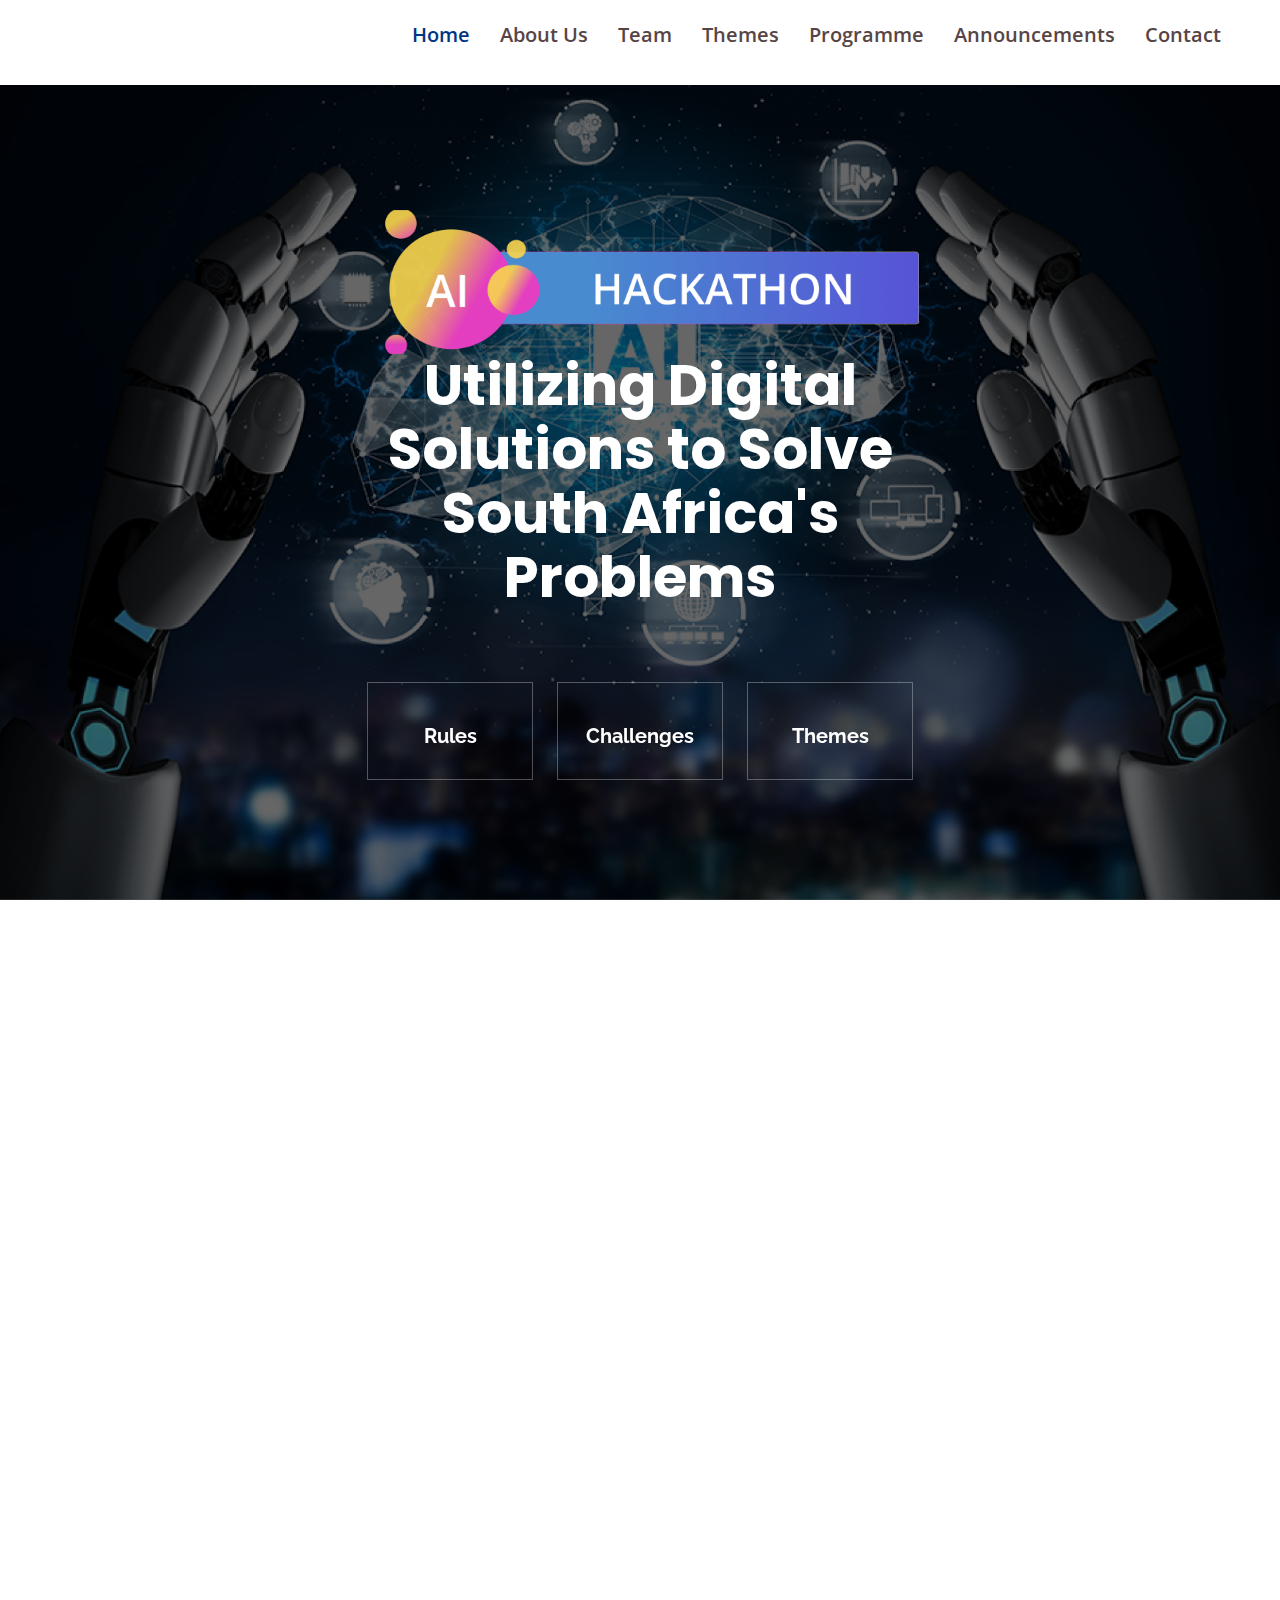
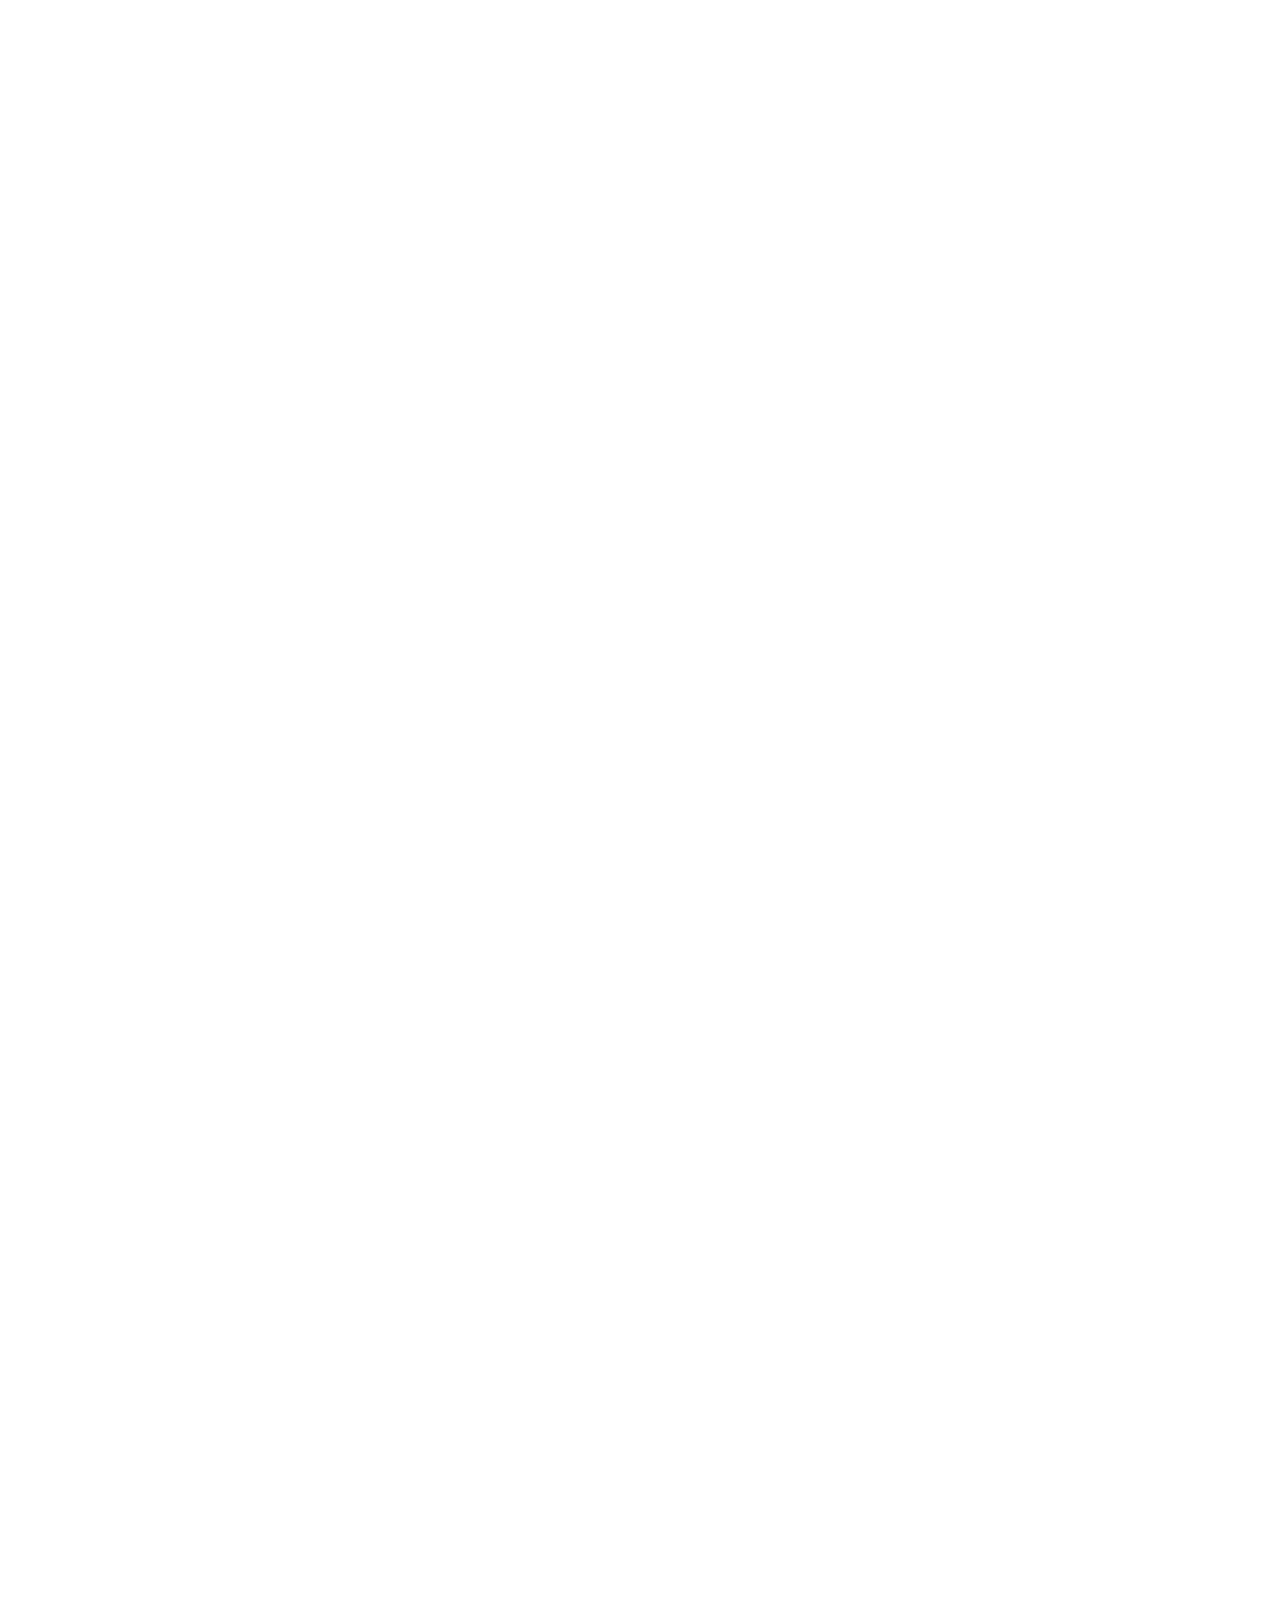
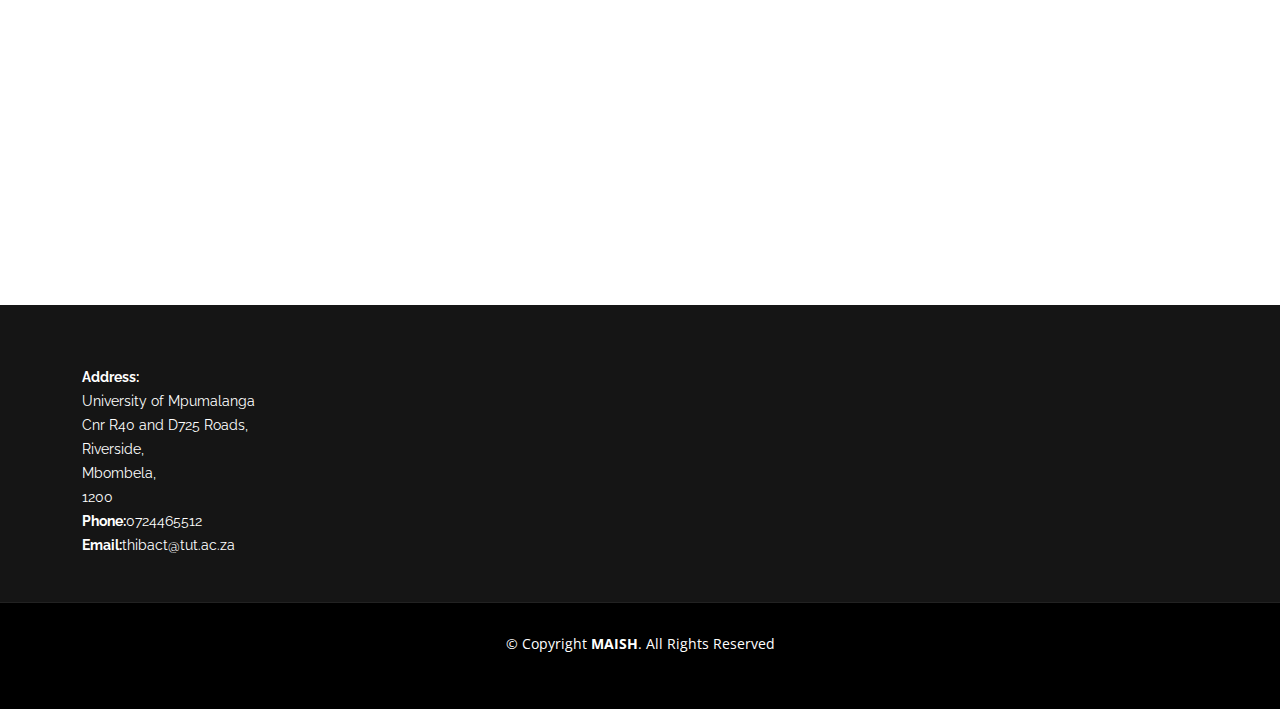
==== commit d50580a9: "update contact" ====
--- a/index.html
+++ b/index.html
@@ -60,7 +60,7 @@
           <li><a class="nav-link scrollto" href="team.html">Team</a></li>
           <li><a href="themes.html"> Themes</a></li> 
           <li><a href="programme.html"> Programme</a></li>
-          <li><a href="announcements.html"> Annoucements</a></li>
+          <li><a href="announcements.html"> Announcements</a></li>
          
   
           </li>
@@ -329,19 +329,19 @@
             <div class="info">
               <div class="address">
                 <i class="bi bi-geo-alt"></i>
-                <h4>Location:</h4>
+                <h4 class="cc">Location:</h4>
                 <p>University of Mpumalanga, Cnr R40 and D725 Roads,Riverside, Mbombela,1200</p>
               </div>
 
               <div class="email">
                 <i class="bi bi-envelope"></i>
-                <h4>Email:</h4>
+                <h4 class="cc" >Email:</h4>
                 <p>thibatc@tut.ac.za</p>
               </div>
 
               <div class="phone">
                 <i class="bi bi-phone"></i>
-                <h4>Call:</h4>
+                <h4 class="cc" >Call:</h4>
                 <p>+27 72 446 5512</p>
               </div>
 
@@ -456,6 +456,7 @@
       </div>
     </div>
   </footer><!-- End Footer -->
+
   <div id="preloader"></div>
   <a href="#" class="back-to-top d-flex align-items-center justify-content-center"><i
       class="bi bi-arrow-up-short"></i></a>
--- a/assets/css/style.css
+++ b/assets/css/style.css
@@ -56,6 +56,10 @@
 h5,
 h6 {
   font-family: "Raleway", sans-serif;
+}
+
+.cc {
+  color: #003782 !important;
 }
 
 /*--------------------------------------------------------------
